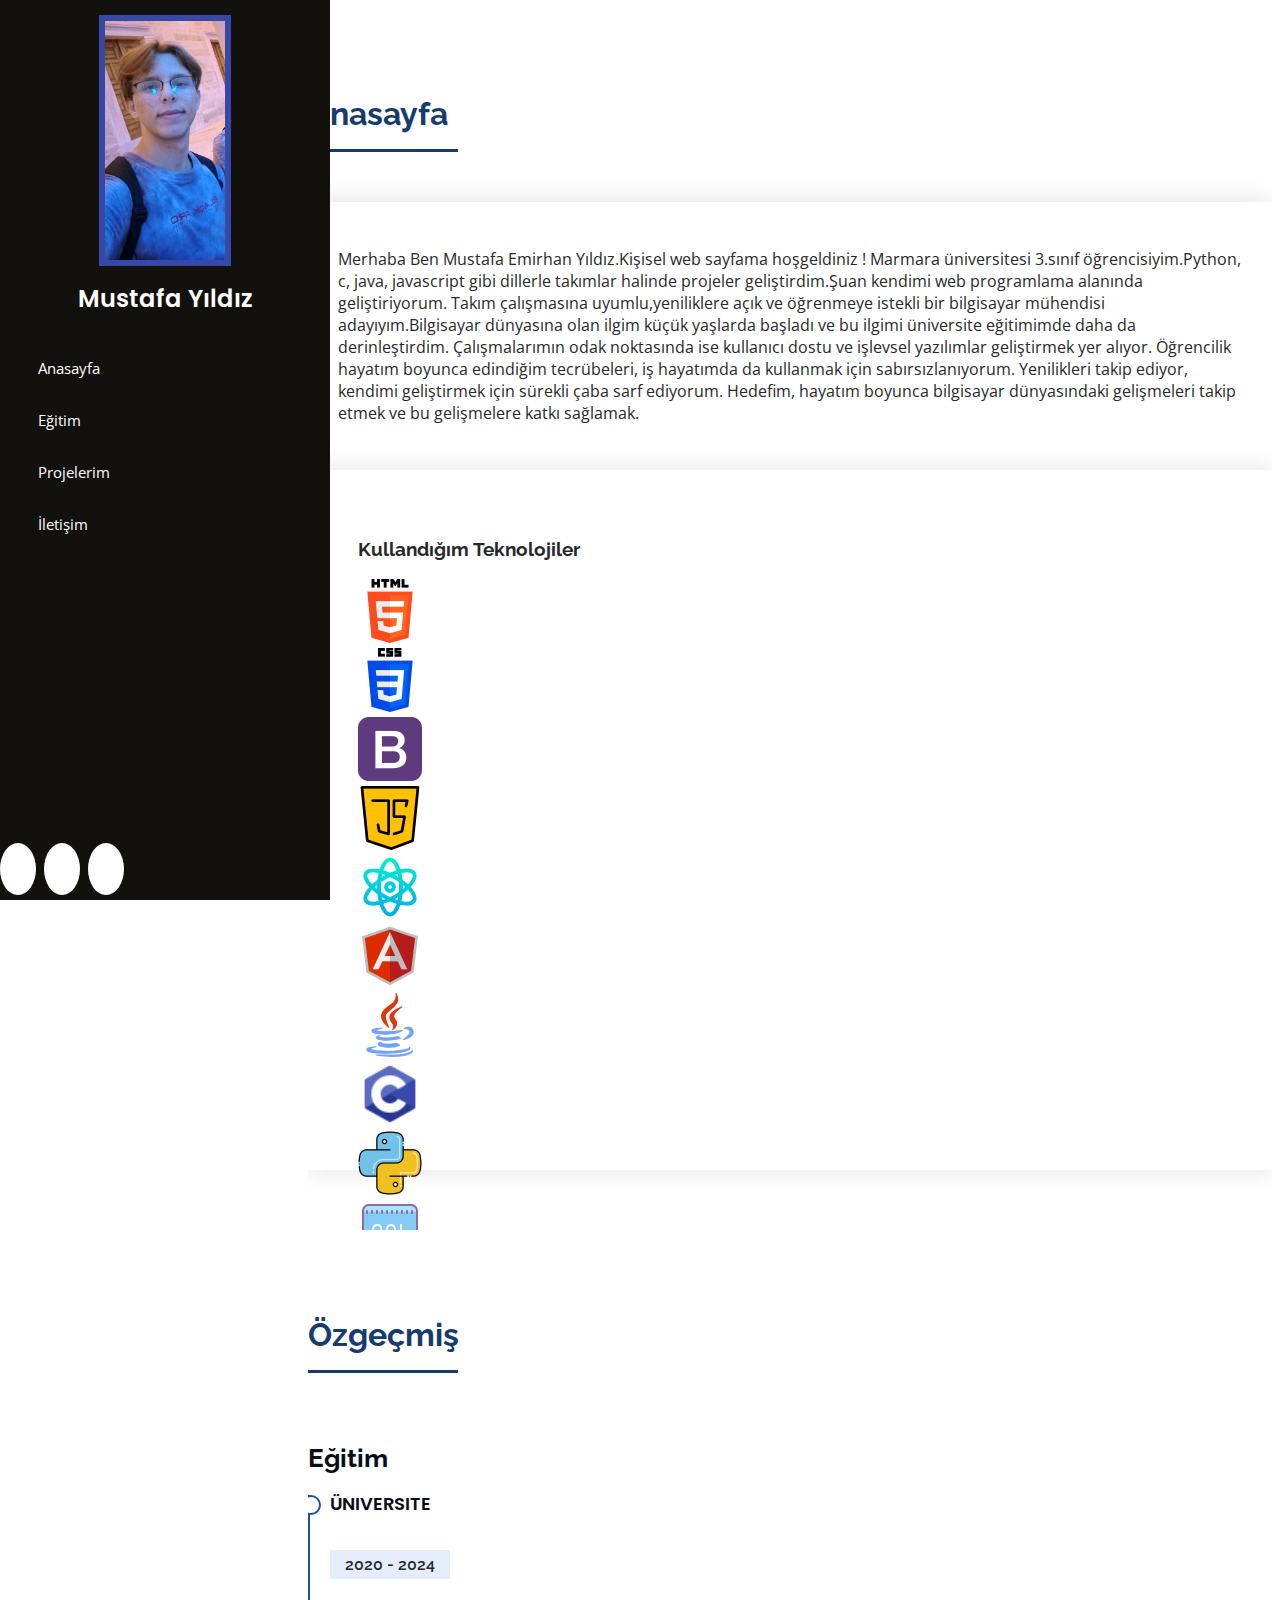
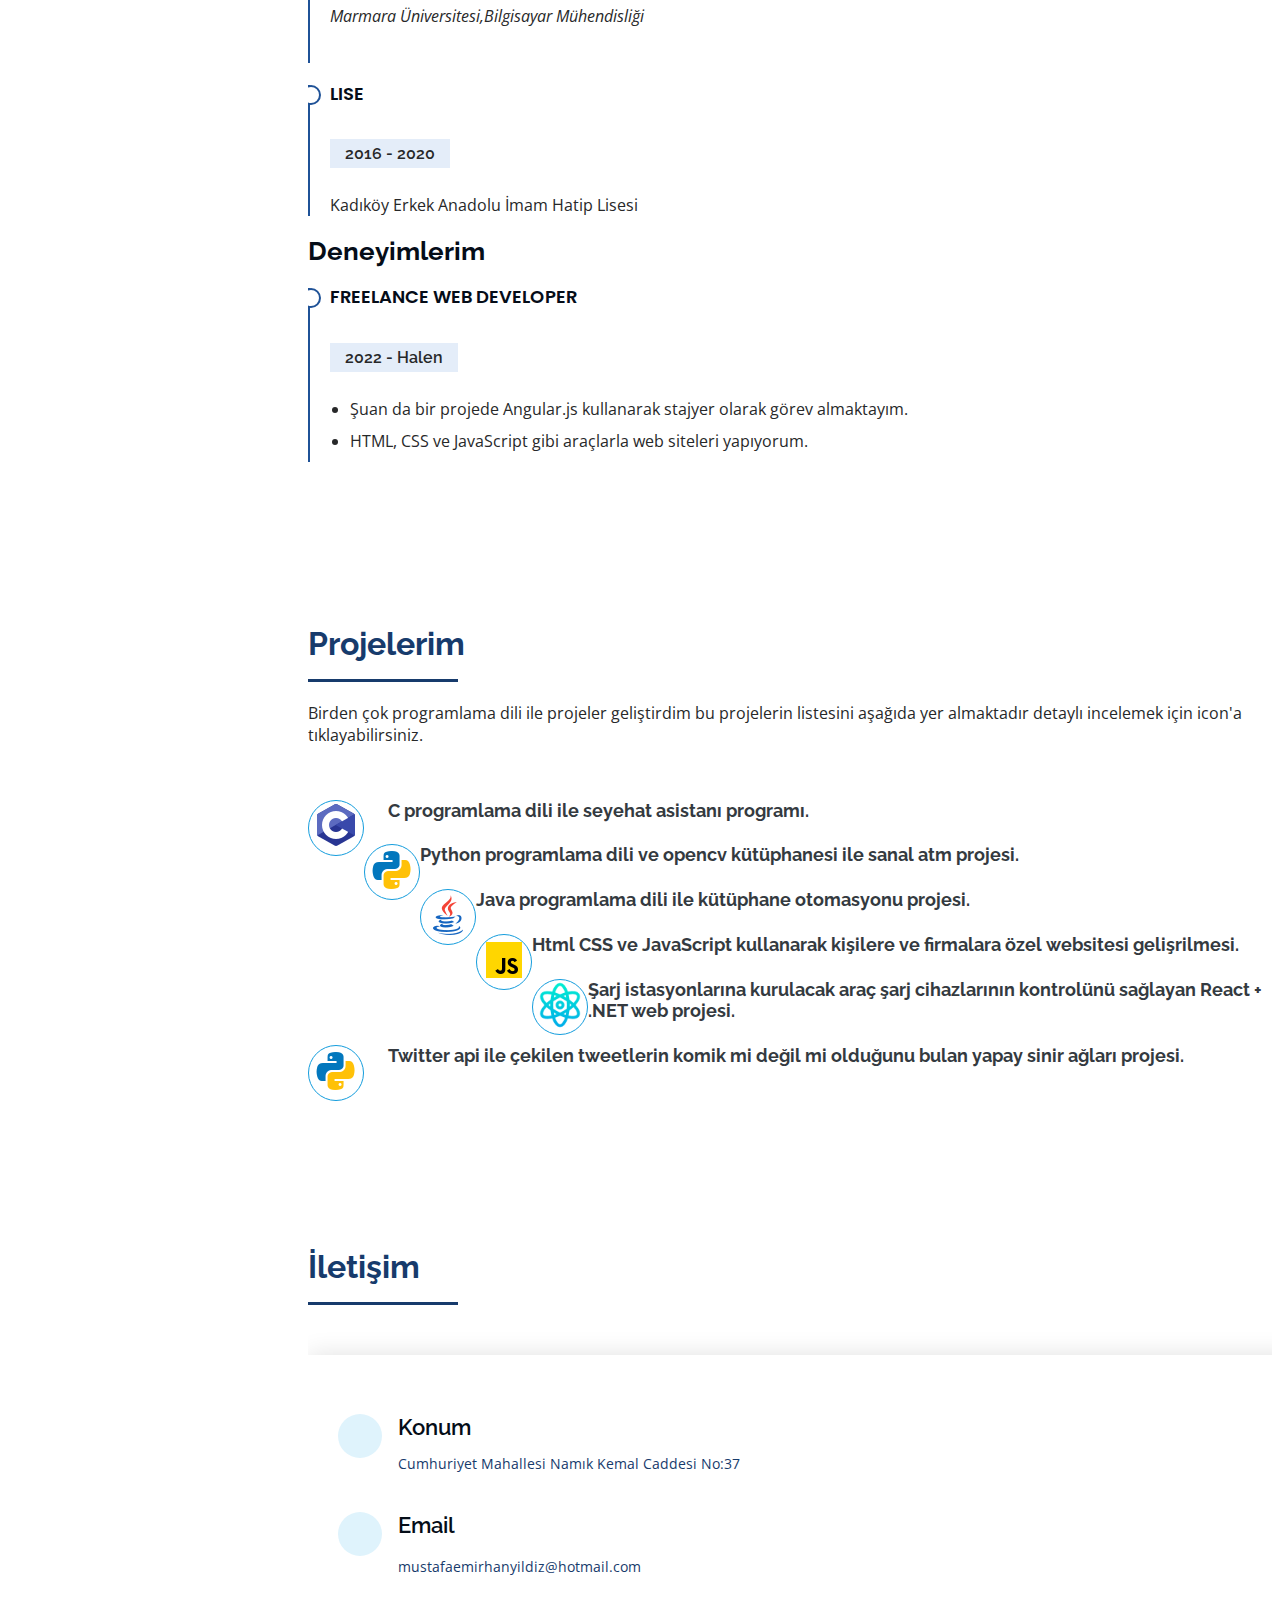
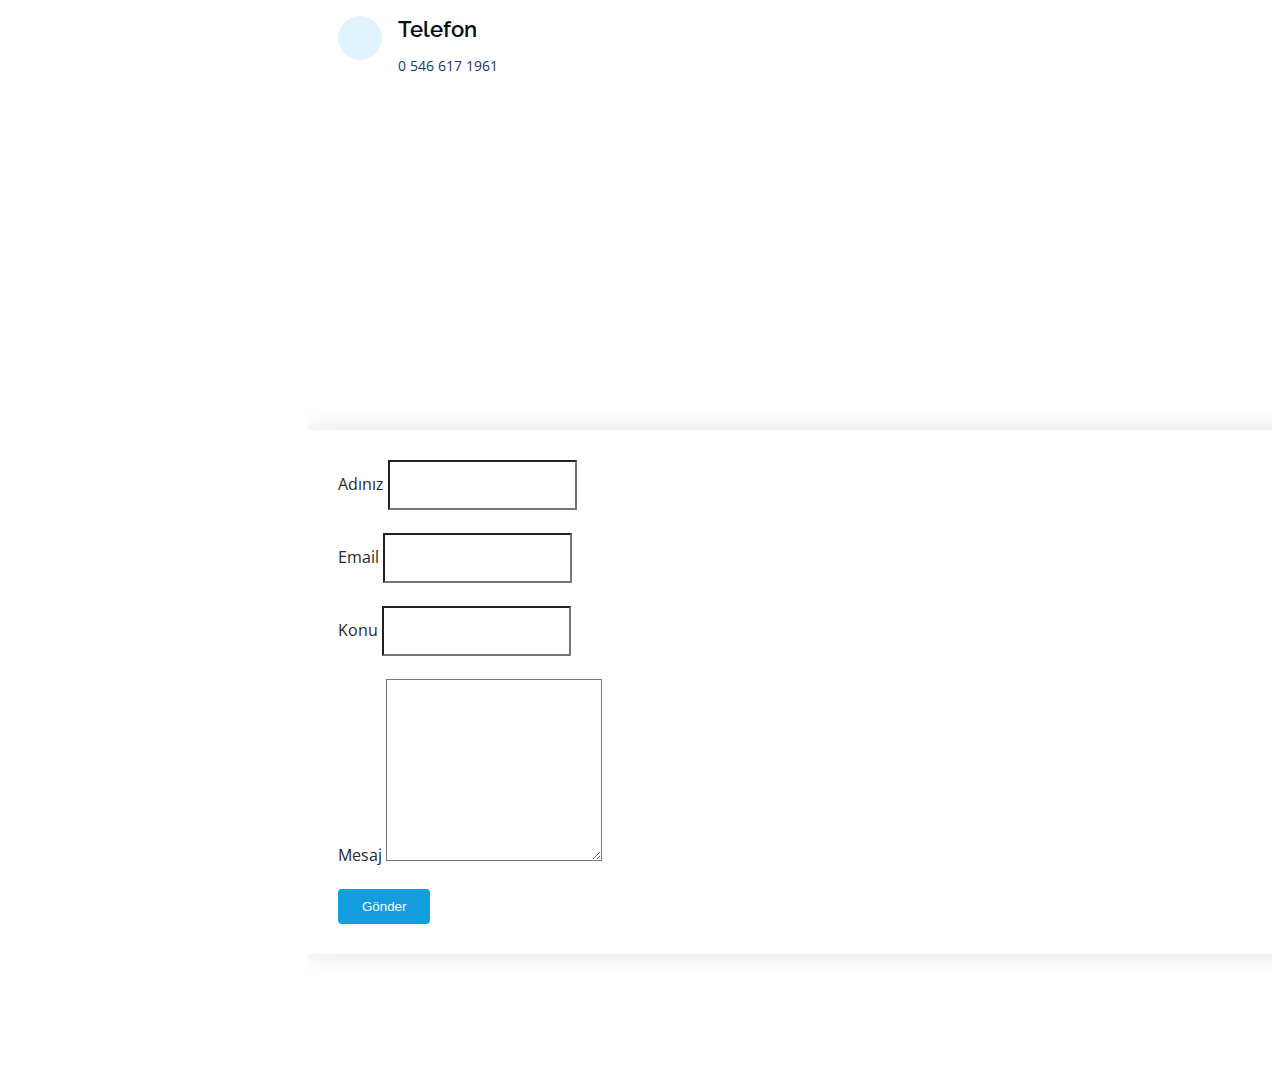
==== index.html @ f9e67699 "genel düzenlemeler yapıldı" ====
<!DOCTYPE html>
<html lang="en">

<head>
  <meta charset="utf-8">
  <meta content="width=device-width, initial-scale=1.0" name="viewport">

  <title>Mustafa Emirhan Yıldız</title>

  <link rel="icon" href="img/m.png" />



  <link
    href="https://fonts.googleapis.com/css?family=Open+Sans:300,300i,400,400i,600,600i,700,700i|Raleway:300,300i,400,400i,500,500i,600,600i,700,700i|Poppins:300,300i,400,400i,500,500i,600,600i,700,700i"
    rel="stylesheet">

  <link rel="stylesheet" href="https://cdnjs.cloudflare.com/ajax/libs/font-awesome/6.3.0/css/all.min.css"
    integrity="sha512-SzlrxWUlpfuzQ+pcUCosxcglQRNAq/DZjVsC0lE40xsADsfeQoEypE+enwcOiGjk/bSuGGKHEyjSoQ1zVisanQ=="
    crossorigin="anonymous" referrerpolicy="no-referrer" />
  <link href="https://cdn.jsdelivr.net/npm/bootstrap@5.3.0-alpha3/dist/css/bootstrap.min.css" rel="stylesheet"
    integrity="sha384-KK94CHFLLe+nY2dmCWGMq91rCGa5gtU4mk92HdvYe+M/SXH301p5ILy+dN9+nJOZ" crossorigin="anonymous">
  <link href="style.css" rel="stylesheet">

</head>

<body>


  <header id="header">
    <div class="d-flex flex-column" style="height: 100%;">

      <div class="profile">
        <img src="img/mustafa-2.png" alt="" class="img-fluid">
        <h1 class="text-light"><a href="index.html">Mustafa Yıldız</a></h1>

      </div>

      <nav id="navbar" class="nav-menu navbar">
        <ul>
          <li><a href="#home" class="nav-link scrollto"><i class="fas fa-home"></i> <span>Anasayfa</span></a></li>
          <li><a href="#resume" class="nav-link scrollto"><i class="fas fa-graduation-cap"></i> <span>Eğitim</span></a>
          </li>
          <li><a href="#services" class="nav-link scrollto"><i class="fas fa-project-diagram"></i>
              <span>Projelerim</span></a></li>
          <li><a href="#contact" class="nav-link scrollto"><i class="fas fa-message"></i> <span>İletişim</span></a></li>
          </li>

        </ul>
      </nav>

      <div class="social-links mb-2 text-center ">
        <a href="https://www.instagram.com/mustafa.yildiiz/" class="instagram"><i class="fa-brands fa-instagram"></i></a>
        <a href="https://github.com/mustafaemirhanyildiz" class="github"><i class="fa-brands fa-github"></i></a>
        <a href="https://www.linkedin.com/in/mustafa-emirhan-yildiz-b1265a21b/" class="linkedin"><i class="fa-brands fa-linkedin"></i></a>
      </div>
    </div>
  </header><!-- End Header -->

  <main id="main">

    <!-- ======= home Section ======= -->
    <section id="home" class="home">
      <div class="container">
        <div class="section-title">
          <h2>Anasayfa</h2>

        </div>
        <div class="row d-flex flex-row justify-content-between" data-aos="fade-in">
          <div class="col-lg-5" style="  padding: 30px;
                background: #fff;
                box-shadow: 0 0 24px 0 rgba(0, 0, 0, 0.12);">
            <p>Merhaba Ben Mustafa Emirhan Yıldız.Kişisel web sayfama hoşgeldiniz !
              Marmara üniversitesi 3.sınıf öğrencisiyim.Python, c, java,
              javascript gibi dillerle takımlar halinde projeler geliştirdim.Şuan
              kendimi web programlama alanında geliştiriyorum. Takım çalışmasına
              uyumlu,yeniliklere açık ve öğrenmeye istekli bir bilgisayar mühendisi
              adayıyım.Bilgisayar dünyasına olan ilgim küçük yaşlarda başladı
              ve bu ilgimi üniversite eğitimimde daha da derinleştirdim.
              Çalışmalarımın odak noktasında ise kullanıcı dostu ve işlevsel
              yazılımlar geliştirmek yer alıyor. Öğrencilik hayatım boyunca edindiğim
              tecrübeleri, iş hayatımda da kullanmak için sabırsızlanıyorum.
              Yenilikleri takip ediyor, kendimi geliştirmek için sürekli çaba sarf
              ediyorum. Hedefim, hayatım boyunca bilgisayar dünyasındaki gelişmeleri
              takip etmek ve bu gelişmelere katkı sağlamak.</p>

          </div>
          <div class="col-lg-1">

          </div>

          <div class="col-lg-6 skills" style="  padding: 50px;
                background: #fff;
                box-shadow: 0 0 24px 0 rgba(0, 0, 0, 0.12);max-height: 600px;">

            <div class="title-of-skills">
              <h3 class="mt-2">Kullandığım Teknolojiler</h3>
            </div>
            <div class="row mt-5">
              <div class="col-lg-2 col-md-6 icon-box" data-aos="fade-up" data-aos-delay="300">
                <div class="icon "><img src="img/html-5.png" alt=""></div>
              </div>
              <div class="col-lg-2 col-md-6 icon-box" data-aos="fade-up" data-aos-delay="300">
                <div class="icon "><img src="img/css-3.png" alt=""></div>
              </div>
              <div class="col-lg-2 col-md-6 icon-box" data-aos="fade-up" data-aos-delay="300">
                <div class="icon "><img src="img/bootstrap.png" alt=""></div>
              </div>
              <div class="col-lg-2 col-md-6 icon-box" data-aos="fade-up" data-aos-delay="300">
                <div class="icon "><img src="img/java-script-bordered.png" alt=""></div>
              </div>
              <div class="col-lg-2 col-md-6 icon-box" data-aos="fade-up" data-aos-delay="300">
                <div class="icon "><img src="img/science.png" alt=""></div>
              </div>

              <div class="col-lg-2 col-md-6 icon-box" data-aos="fade-up" data-aos-delay="300">
                <div class="icon "><img src="img/icons8-angularjs-64.png" alt=""></div>
              </div>

            </div>

            <div class="row mt-5">
              <div class="col-lg-2 col-md-6 icon-box" data-aos="fade-up" data-aos-delay="300">
                <div class="icon "><img src="img/java-64.png" alt=""></div>
              </div>
              <div class="col-lg-2 col-md-6 icon-box" data-aos="fade-up" data-aos-delay="300">
                <div class="icon "><img src="img/c-programming.png" alt="" style="height: 64px;width: 64px;"></div>
              </div>
              <div class="col-lg-2 col-md-6 icon-box" data-aos="fade-up" data-aos-delay="300">
                <div class="icon "><img src="img/python.png" alt="" style="height: 64px;width: 64px;"></div>
              </div>
              <div class="col-lg-2 col-md-6 icon-box" data-aos="fade-up" data-aos-delay="300">
                <div class="icon "><img src="img/icons8-sql-64.png" alt=""></div>
              </div>
              <div class="col-lg-2 col-md-6 icon-box" data-aos="fade-up" data-aos-delay="300">
                <div class="icon "><img src="img/icons8-mysql-logo-64.png" alt=""></div>
              </div>
              <div class="col-lg-2 col-md-6 icon-box" data-aos="fade-up" data-aos-delay="300">
                <div class="icon "><img src="img/icons8-mongodb-64.png" alt=""></div>
              </div>
            </div>
          </div>
        </div>


      </div>
    </section>





    <!-- ======= Resume Section ======= -->
    <section id="resume" class="resume">
      <div class="container">

        <div class="section-title">
          <h2>Özgeçmiş</h2>
        </div>

        <div class="row">
          <div class="col-lg-6" data-aos="fade-up">

            <h3 class="resume-title">
              <i class="fas fa-graduation-cap mt-2"></i>
              Eğitim
            </h3>
            <div class="resume-item">
              <h4>Üniversite </h4>
              <h5>2020 - 2024</h5>
              <p><em>Marmara Üniversitesi,Bilgisayar Mühendisliği</em></p>
            </div>
            <div class="resume-item">
              <h4>Lise</h4>
              <h5>2016 - 2020</h5>
              <p>Kadıköy Erkek Anadolu İmam Hatip Lisesi</p>
            </div>
          </div>
          <div class="col-lg-6 mt-2" data-aos="fade-up" data-aos-delay="100">
            <h3 class="resume-title">
              <i class="fa-solid fa-hourglass-end"></i>
              Deneyimlerim
            </h3>
            <div class="resume-item">
              <h4>Freelance Web Developer</h4>
              <h5>2022 - Halen</h5>
              <ul>
                <li>Şuan da bir projede Angular.js kullanarak stajyer olarak görev almaktayım.</li>
                <li>HTML, CSS ve JavaScript gibi araçlarla web siteleri yapıyorum. </li>

              </ul>
            </div>

          </div>
        </div>

      </div>
    </section><!-- End Resume Section -->



    <!-- ======= Services Section ======= -->
    <section id="services" class="services">
      <div class="container">

        <div class="section-title">
          <h2>Projelerim</h2>
          <p>Birden çok programlama dili ile projeler geliştirdim bu projelerin listesini aşağıda yer almaktadır detaylı
            incelemek için icon'a tıklayabilirsiniz.</p>
        </div>

        <div class="row">
          <div class="col-lg-4 col-md-6 icon-box" data-aos="fade-up">
            <div class="icon">
              <a href="https://github.com/mustafaemirhanyildiz/Travel-Asisstant-Program">
                <img src="img/c-programming.png" alt="">
              </a>
            </div>
            <h4 class="title mt-2"><a>C programlama dili ile seyehat asistanı programı.</a></h4>
          </div>



          <div class="col-lg-4 col-md-6 icon-box" data-aos="fade-up" data-aos-delay="100">
            <div class="icon">
              <a href="https://github.com/mustafaemirhanyildiz/Virtual-Atm-Project">
                <img src="img/icons8-python-48.png" alt="">
              </a>
            </div>
            <h4 class="title mt-2"><a>Python programlama dili ve opencv kütüphanesi ile sanal atm projesi.</a></h4>
          </div>
          <div class="col-lg-4 col-md-6 icon-box" data-aos="fade-up" data-aos-delay="200">
            <div class="icon">
              <a href="https://github.com/mustafaemirhanyildiz/LibraryManagementSystem">
                <img src="img/icons8-java-48.png" alt="">
              </a>
            </div>

            <h4 class="title mt-2"><a>Java programlama dili ile kütüphane otomasyonu projesi.</a></h4>
          </div>

          <div class="col-lg-4 col-md-6 icon-box" data-aos="fade-up" data-aos-delay="200">
            <div class="icon">
              <a>
                <img src="img/icons8-javascript-48.png" alt="">
              </a>
            </div>

            <h4 class="title mt-2"><a>Html CSS ve JavaScript kullanarak kişilere ve firmalara özel websitesi
                gelişrilmesi.</a></h4>
          </div>

          <div class="col-lg-4 col-md-6 icon-box" data-aos="fade-up" data-aos-delay="200">
            <div class="icon">
              <a href="https://github.com/mustafaemirhanyildiz/DBMS-Frontend">
                <img src="img/science.png" alt="" class="rounded-circle" style="width: 48px;height: 48px;">
              </a>
            </div>

            <h4 class="title mt-2"><a>Şarj istasyonlarına kurulacak araç şarj cihazlarının kontrolünü sağlayan React +
                .NET web projesi.</a></h4>
          </div>

          <div class="col-lg-4 col-md-6 icon-box" data-aos="fade-up" data-aos-delay="200">
            <div class="icon">
              <a href="https://github.com/mustafaemirhanyildiz/NN-Frontend">
                <img src="img/icons8-python-48.png" alt="" class="rounded-circle" style="width: 48px;height: 48px;">
              </a>
            </div>

            <h4 class="title mt-2"><a>Twitter api ile çekilen tweetlerin komik mi değil mi olduğunu bulan yapay sinir
                ağları projesi.</a></h4>
          </div>

          <!--       <div class="col-lg-4 col-md-6 icon-box" data-aos="fade-up" data-aos-delay="300">
            <div class="card">
              <img class="card-img-top" src="..." alt="Card image cap">
              <div class="card-body">
                <h5 class="card-title">Seyehat Asistanı Programı</h5>
                <p class="card-text">C programlama dili ile yapılan ilk projemdir. Pandemi döneminde seyahat problemini çözmek için bir terminal programı geliştirilmiştir.</p>
              </div>
            </div>
          </div>

          <div class="col-lg-4 col-md-6 icon-box" data-aos="fade-up" data-aos-delay="300">
            <div class="card">
              <img class="card-img-top" src="..." alt="Card image cap">
              <div class="card-body">
                <h5 class="card-title">Kişiye Özel Website Yapımı</h5>
                <p class="card-text">Html,css,Javascript ile kişiye özel website yapıyorum.</p>
              </div>
            </div>
          </div>

          <div class="col-lg-4 col-md-6 icon-box" data-aos="fade-up" data-aos-delay="300">
            <div class="card">
              <img class="card-img-top" src="..." alt="Card image cap">
              <div class="card-body">
                <h5 class="card-title">Card title</h5>
                <p class="card-text">This is a wider card with supporting text below as a natural lead-in to additional
                  content. This content is a little bit longer.</p>
                <p class="card-text"><small class="text-muted">Last updated 3 mins ago</small></p>
              </div>
            </div>
          </div> -->







        </div>
    </section><!-- End Services Section -->



    <!-- ======= Contact Section ======= -->
    <section id="contact" class="contact">
      <div class="container">

        <div class="section-title">
          <h2>İletişim</h2>
        </div>

        <div class="row" data-aos="fade-in">

          <div class="col-lg-5 d-flex align-items-stretch">
            <div class="info">
              <div class="address">
                <i class="fa fa-map-location-dot"></i>
                <h4>Konum</h4>
                <p>Cumhuriyet Mahallesi Namık Kemal Caddesi No:37</p>
              </div>

              <div class="email">
                <i class="fa fa-envelope"></i>
                <h4>Email</h4>
                <p>mustafaemirhanyildiz@hotmail.com</p>
              </div>

              <div class="phone">
                <i class="fa fa-phone"></i>
                <h4>Telefon</h4>
                <p>0 546 617 1961</p>
              </div>
              <iframe
                src="https://www.google.com/maps/embed?pb=!1m18!1m12!1m3!1d385130.16752552317!2d34.776334549999994!3d41.050858950000006!2m3!1f0!2f0!3f0!3m2!1i1024!2i768!4f13.1!3m3!1m2!1s0x4086852dc0bd4395%3A0xd82a19b1d52cb32!2zT3NtYW5jxLFrL8OHb3J1bQ!5e0!3m2!1sen!2str!4v1681907612488!5m2!1sen!2str"
                frameborder="0" style="border:0; width: 100%; height: 290px;" allowfullscreen></iframe>
            </div>

          </div>

          <div class="col-lg-7 mt-5 mt-lg-0 d-flex align-items-stretch">
            <form action="https://formspree.io/f/xyyaooqa"  method="POST"
              class="php-email-form">
              <div class="row">
                <div class="form-group col-md-6">
                  <label for="name">Adınız</label>
                  <input type="text" name="name" class="form-control" id="name" required>
                </div>
                <div class="form-group col-md-6">
                  <label for="name">Email</label>
                  <input type="email" class="form-control" name="email" id="email" required>
                </div>
              </div>
              <div class="form-group">
                <label for="name">Konu</label>
                <input type="text" class="form-control" name="subject" id="subject" required>
              </div>
              <div class="form-group">
                <label for="name">Mesaj</label>
                <textarea class="form-control" name="message" rows="10" required></textarea>
              </div>

              <div class="text-center"><button type="submit" class="btn btn-primary" >Gönder</button></div>
            </form>
          </div>

        </div>

      </div>
    </section>

  </main>

  <script src="index.js">
  </script>





</body>

</html>
---- style.css ----
body {
    font-family: "Open Sans", sans-serif;
    color: #272829;
}

h1,
h2,
h3,
h4,
h5,
h6 {
    font-family: "Raleway", sans-serif;
}

a {
    color: #149ddd;
    text-decoration: none;
}

a:hover {
    color: #37b3ed;
    text-decoration: none;
}




#header {
    position: fixed;
    top: 0;
    left: 0;
    bottom: 0;
    width: 300px;
    transition: all ease-in-out 0.5s;
    z-index: 9997;
    transition: all 0.5s;
    padding: 0 15px;
    background: #13110d;
    overflow-y: auto;
}

#header .profile img {
    margin: 15px auto;
    display: block;
    width: 120px;
    border: 6px solid #3848a7;
}

#header .profile h1 {
    font-size: 24px;
    margin: 0;
    padding: 0;
    font-weight: 600;
    -moz-text-align-last: center;
    text-align-last: center;
    font-family: "Poppins", sans-serif;
}

#header .profile h1 a,
#header .profile h1 a:hover {
    color: #fff;
    text-decoration: none;
}
#header .social-links {
    position: absolute;
    left: 0;
    right: 0;
    bottom: 0;
}
#header  .social-links a {

    font-size: 24px;
    display: inline-block;
    background: #fff;
    color: #212431;
    line-height: 1;
    padding: 8px 0;
    margin-right: 4px;
    border-radius: 50%;
    text-align: center;
    width: 36px;
    height: 36px;
    transition: 0.3s;
}


#header .social-links a:hover {
    background: #3848a7;
    color: #fff;
    text-decoration: none;
}

#main {
    margin-left: 300px;
}

@media (max-width: 1199px) {
    #header {
        left: -300px;
    }

    #main {
        margin-left: 0;
    }
}


.nav-menu {
    padding: 30px 0 0 0;
}

.nav-menu * {
    margin: 0;
    padding: 0;
    list-style: none;
}

.nav-menu>ul>li {
    position: relative;
    white-space: nowrap;
}

.nav-menu a,
.nav-menu a:focus {
    display: flex;
    align-items: center;
    color: #fff;
    padding: 12px 15px;
    margin-bottom: 8px;
    transition: 0.3s;
    font-size: 15px;
}

.nav-menu a i,
.nav-menu a:focus i {
    font-size: 24px;
    padding-right: 8px;
    color: #fff;
}

.nav-menu a:hover,
.nav-menu .active,
.nav-menu .active:focus,
.nav-menu li:hover>a {
    text-decoration: none;
    color: #3848a7;
}

.nav-menu a:hover i,
.nav-menu .active i,
.nav-menu .active:focus i,
.nav-menu li:hover>a i {
    color: #3848a7;
}



/*--------------------------------------------------------------
  # Sections General
  --------------------------------------------------------------*/
section {
    padding: 60px 0;
    overflow: hidden;
}

.section-bg {
    background: #f5f8fd;
}

.section-title {
    padding-bottom: 30px;
}

.section-title h2 {
    font-size: 32px;
    font-weight: bold;
    margin-bottom: 20px;
    padding-bottom: 20px;
    position: relative;
    color: #173b6c;
}

.section-title h2::after {
    content: "";
    position: absolute;
    display: block;
    width: 150px;
    height: 3px;
    background: #173b6c;
    bottom: 0;
    left: 0;
}

.section-title p {
    margin-bottom: 0;
}

/*--------------------------------------------------------------
  # About
  --------------------------------------------------------------*/
.about .content h3 {
    font-weight: 700;
    font-size: 26px;
    color: #173b6c;
}

.about .content ul {
    list-style: none;
    padding: 0;
}

.about .content ul li {
    margin-bottom: 20px;
    display: flex;
    align-items: center;
}

.about .content ul strong {
    margin-right: 10px;
}

.about .content ul i {
    font-size: 16px;
    margin-right: 5px;
    color: #149ddd;
    line-height: 0;
}

.about .content p:last-child {
    margin-bottom: 0;
}

/*--------------------------------------------------------------
  # Facts
  --------------------------------------------------------------*/
.facts {
    padding-bottom: 30px;
}

.facts .count-box {
    padding: 30px;
    width: 100%;
}

.facts .count-box i {
    display: block;
    font-size: 44px;
    color: #149ddd;
    float: left;
    line-height: 0;
}

.facts .count-box span {
    font-size: 48px;
    line-height: 40px;
    display: block;
    font-weight: 700;
    color: #050d18;
    margin-left: 60px;
}

.facts .count-box p {
    padding: 15px 0 0 0;
    margin: 0 0 0 60px;
    font-family: "Raleway", sans-serif;
    font-size: 14px;
    color: #122f57;
}

.facts .count-box a {
    font-weight: 600;
    display: block;
    margin-top: 20px;
    color: #122f57;
    font-size: 15px;
    font-family: "Poppins", sans-serif;
    transition: ease-in-out 0.3s;
}

.facts .count-box a:hover {
    color: #1f5297;
}

@media only screen and (max-width: 767px) {
    .icon-box {
        width: 50%;
        float: left;
        clear: left;
    }
}

/*--------------------------------------------------------------
  # Resume
  --------------------------------------------------------------*/
.resume .resume-title {
    font-size: 26px;
    font-weight: 700;
    margin-top: 20px;
    margin-bottom: 20px;
    color: #050d18;
}

.resume .resume-item {
    padding: 0 0 20px 20px;
    margin-top: -2px;
    border-left: 2px solid #1f5297;
    position: relative;
}

.resume .resume-item h4 {
    line-height: 18px;
    font-size: 18px;
    font-weight: 600;
    text-transform: uppercase;
    font-family: "Poppins", sans-serif;
    color: #050d18;
    margin-bottom: 10px;
}

.resume .resume-item h5 {
    font-size: 16px;
    background: #e4edf9;
    padding: 5px 15px;
    display: inline-block;
    font-weight: 600;
    margin-bottom: 10px;
}

.resume .resume-item ul {
    padding-left: 20px;
}

.resume .resume-item ul li {
    padding-bottom: 10px;
}

.resume .resume-item:last-child {
    padding-bottom: 0;
}

.resume .resume-item::before {
    content: "";
    position: absolute;
    width: 16px;
    height: 16px;
    border-radius: 50px;
    left: -9px;
    top: 0;
    background: #fff;
    border: 2px solid #1f5297;
}

/*--------------------------------------------------------------
  # Portfolio
  --------------------------------------------------------------*/
.portfolio .portfolio-item {
    margin-bottom: 30px;
}

.portfolio #portfolio-flters {
    padding: 0;
    margin: 0 auto 35px auto;
    list-style: none;
    text-align: center;
    background: #fff;
    border-radius: 50px;
    padding: 2px 15px;
}

.portfolio #portfolio-flters li {
    cursor: pointer;
    display: inline-block;
    padding: 10px 15px 8px 15px;
    font-size: 14px;
    font-weight: 600;
    line-height: 1;
    text-transform: uppercase;
    color: #272829;
    margin-bottom: 5px;
    transition: all 0.3s ease-in-out;
}

.portfolio #portfolio-flters li:hover,
.portfolio #portfolio-flters li.filter-active {
    color: #149ddd;
}

.portfolio #portfolio-flters li:last-child {
    margin-right: 0;
}

.portfolio .portfolio-wrap {
    transition: 0.3s;
    position: relative;
    overflow: hidden;
    z-index: 1;
}

.portfolio .portfolio-wrap::before {
    content: "";
    background: rgba(255, 255, 255, 0.5);
    position: absolute;
    left: 0;
    right: 0;
    top: 0;
    bottom: 0;
    transition: all ease-in-out 0.3s;
    z-index: 2;
    opacity: 0;
}

.portfolio .portfolio-wrap .portfolio-links {
    opacity: 1;
    left: 0;
    right: 0;
    bottom: -60px;
    z-index: 3;
    position: absolute;
    transition: all ease-in-out 0.3s;
    display: flex;
    justify-content: center;
}

.portfolio .portfolio-wrap .portfolio-links a {
    color: #fff;
    font-size: 28px;
    text-align: center;
    background: rgba(20, 157, 221, 0.75);
    transition: 0.3s;
    width: 50%;
}

.portfolio .portfolio-wrap .portfolio-links a:hover {
    background: rgba(20, 157, 221, 0.95);
}

.portfolio .portfolio-wrap .portfolio-links a+a {
    border-left: 1px solid #37b3ed;
}

.portfolio .portfolio-wrap:hover::before {
    top: 0;
    left: 0;
    right: 0;
    bottom: 0;
    opacity: 1;
}

.portfolio .portfolio-wrap:hover .portfolio-links {
    opacity: 1;
    bottom: 0;
}

/*--------------------------------------------------------------
  # Portfolio Details
  --------------------------------------------------------------*/
.portfolio-details {
    padding-top: 40px;
}

.portfolio-details .portfolio-details-slider img {
    width: 100%;
}

.portfolio-details .portfolio-details-slider .swiper-pagination {
    margin-top: 20px;
    position: relative;
}

.portfolio-details .portfolio-details-slider .swiper-pagination .swiper-pagination-bullet {
    width: 12px;
    height: 12px;
    background-color: #fff;
    opacity: 1;
    border: 1px solid #149ddd;
}

.portfolio-details .portfolio-details-slider .swiper-pagination .swiper-pagination-bullet-active {
    background-color: #149ddd;
}

.portfolio-details .portfolio-info {
    padding: 30px;
    box-shadow: 0px 0 30px rgba(5, 13, 24, 0.08);
}

.portfolio-details .portfolio-info h3 {
    font-size: 22px;
    font-weight: 700;
    margin-bottom: 20px;
    padding-bottom: 20px;
    border-bottom: 1px solid #eee;
}

.portfolio-details .portfolio-info ul {
    list-style: none;
    padding: 0;
    font-size: 15px;
}

.portfolio-details .portfolio-info ul li+li {
    margin-top: 10px;
}

.portfolio-details .portfolio-description {
    padding-top: 30px;
}

.portfolio-details .portfolio-description h2 {
    font-size: 26px;
    font-weight: 700;
    margin-bottom: 20px;
}

.portfolio-details .portfolio-description p {
    padding: 0;
}

/*--------------------------------------------------------------
  # Services
  --------------------------------------------------------------*/
.services .icon-box {
    margin-bottom: 20px;
}

.services .icon {
    float: left;
    display: flex;
    align-items: center;
    justify-content: center;
    width: 54px;
    height: 54px;
    background: #fff;
    border-radius: 50%;
    transition: 0.5s;
    cursor: pointer;
    border: 1px solid #149ddd;
}


.services .icon i {
    color: #fff;
    font-size: 24px;
    line-height: 0;
}

.services .icon-box:hover .icon {
    background: rgb(167, 147, 147);
}



.services .title {
    margin-left: 80px;
    font-weight: 700;
    margin-bottom: 15px;
    font-size: 18px;
}

.services .title a {
    color: #343a40;
}



.services .description {
    margin-left: 80px;
    line-height: 24px;
    font-size: 14px;
}


/*--------------------------------------------------------------
  # Contact
  --------------------------------------------------------------*/
.contact {
    padding-bottom: 130px;
}

.contact .info {
    padding: 30px;
    background: #fff;
    width: 100%;
    box-shadow: 0 0 24px 0 rgba(0, 0, 0, 0.12);
}

.contact .info i {
    font-size: 20px;
    color: #149ddd;
    float: left;
    width: 44px;
    height: 44px;
    background: #dff3fc;
    display: flex;
    justify-content: center;
    align-items: center;
    border-radius: 50px;
    transition: all 0.3s ease-in-out;
}

.contact .info h4 {
    padding: 0 0 0 60px;
    font-size: 22px;
    font-weight: 600;
    margin-bottom: 5px;
    color: #050d18;
}

.contact .info p {
    padding: 0 0 10px 60px;
    margin-bottom: 20px;
    font-size: 14px;
    color: #173b6c;
}

.contact .info .email p {
    padding-top: 5px;
}

.contact .info .social-links {
    padding-left: 60px;
}

.contact .info .social-links a {
    font-size: 18px;
    display: inline-block;
    background: #333;
    color: #fff;
    line-height: 1;
    padding: 8px 0;
    border-radius: 50%;
    text-align: center;
    width: 36px;
    height: 36px;
    transition: 0.3s;
    margin-right: 10px;
}

.contact .info .social-links a:hover {
    background: #149ddd;
    color: #fff;
}

.contact .info .email:hover i,
.contact .info .address:hover i,
.contact .info .phone:hover i {
    background: #149ddd;
    color: #fff;
}

.contact .php-email-form {
    width: 100%;
    padding: 30px;
    background: #fff;
    box-shadow: 0 0 24px 0 rgba(0, 0, 0, 0.12);
}

.contact .php-email-form .form-group {
    padding-bottom: 8px;
}

.contact .php-email-form .validate {
    display: none;
    color: red;
    margin: 0 0 15px 0;
    font-weight: 400;
    font-size: 13px;
}

.contact .php-email-form .error-message {
    display: none;
    color: #fff;
    background: #ed3c0d;
    text-align: left;
    padding: 15px;
    font-weight: 600;
}

.contact .php-email-form .error-message br+br {
    margin-top: 25px;
}

.contact .php-email-form .sent-message {
    display: none;
    color: #fff;
    background: #18d26e;
    text-align: center;
    padding: 15px;
    font-weight: 600;
}

.contact .php-email-form .loading {
    display: none;
    background: #fff;
    text-align: center;
    padding: 15px;
}

.contact .php-email-form .loading:before {
    content: "";
    display: inline-block;
    border-radius: 50%;
    width: 24px;
    height: 24px;
    margin: 0 10px -6px 0;
    border: 3px solid #18d26e;
    border-top-color: #eee;
    animation: animate-loading 1s linear infinite;
}

.contact .php-email-form .form-group {
    margin-bottom: 15px;
}

.contact .php-email-form label {
    padding-bottom: 8px;
}

.contact .php-email-form input,
.contact .php-email-form textarea {
    border-radius: 0;
    box-shadow: none;
    font-size: 14px;
}

.contact .php-email-form input {
    height: 44px;
}

.contact .php-email-form textarea {
    padding: 10px 15px;
}

.contact .php-email-form button[type=submit] {
    background: #149ddd;
    border: 0;
    padding: 10px 24px;
    color: #fff;
    transition: 0.4s;
    border-radius: 4px;
}

.contact .php-email-form button[type=submit]:hover {
    background: #37b3ed;
}

@keyframes animate-loading {
    0% {
        transform: rotate(0deg);
    }

    100% {
        transform: rotate(360deg);
    }
}

/*--------------------------------------------------------------
  # Breadcrumbs
  --------------------------------------------------------------*/
.breadcrumbs {
    padding: 20px 0;
    background: #f9f9f9;
}

.breadcrumbs h2 {
    font-size: 26px;
    font-weight: 300;
}

.breadcrumbs ol {
    display: flex;
    flex-wrap: wrap;
    list-style: none;
    padding: 0;
    margin: 0;
    font-size: 15px;
}

.breadcrumbs ol li+li {
    padding-left: 10px;
}

.breadcrumbs ol li+li::before {
    display: inline-block;
    padding-right: 10px;
    color: #0e2442;
    content: "/";
}

@media (max-width: 768px) {
    .breadcrumbs .d-flex {
        display: block !important;
    }

    .breadcrumbs ol {
        display: block;
    }

    .breadcrumbs ol li {
        display: inline-block;
    }
}
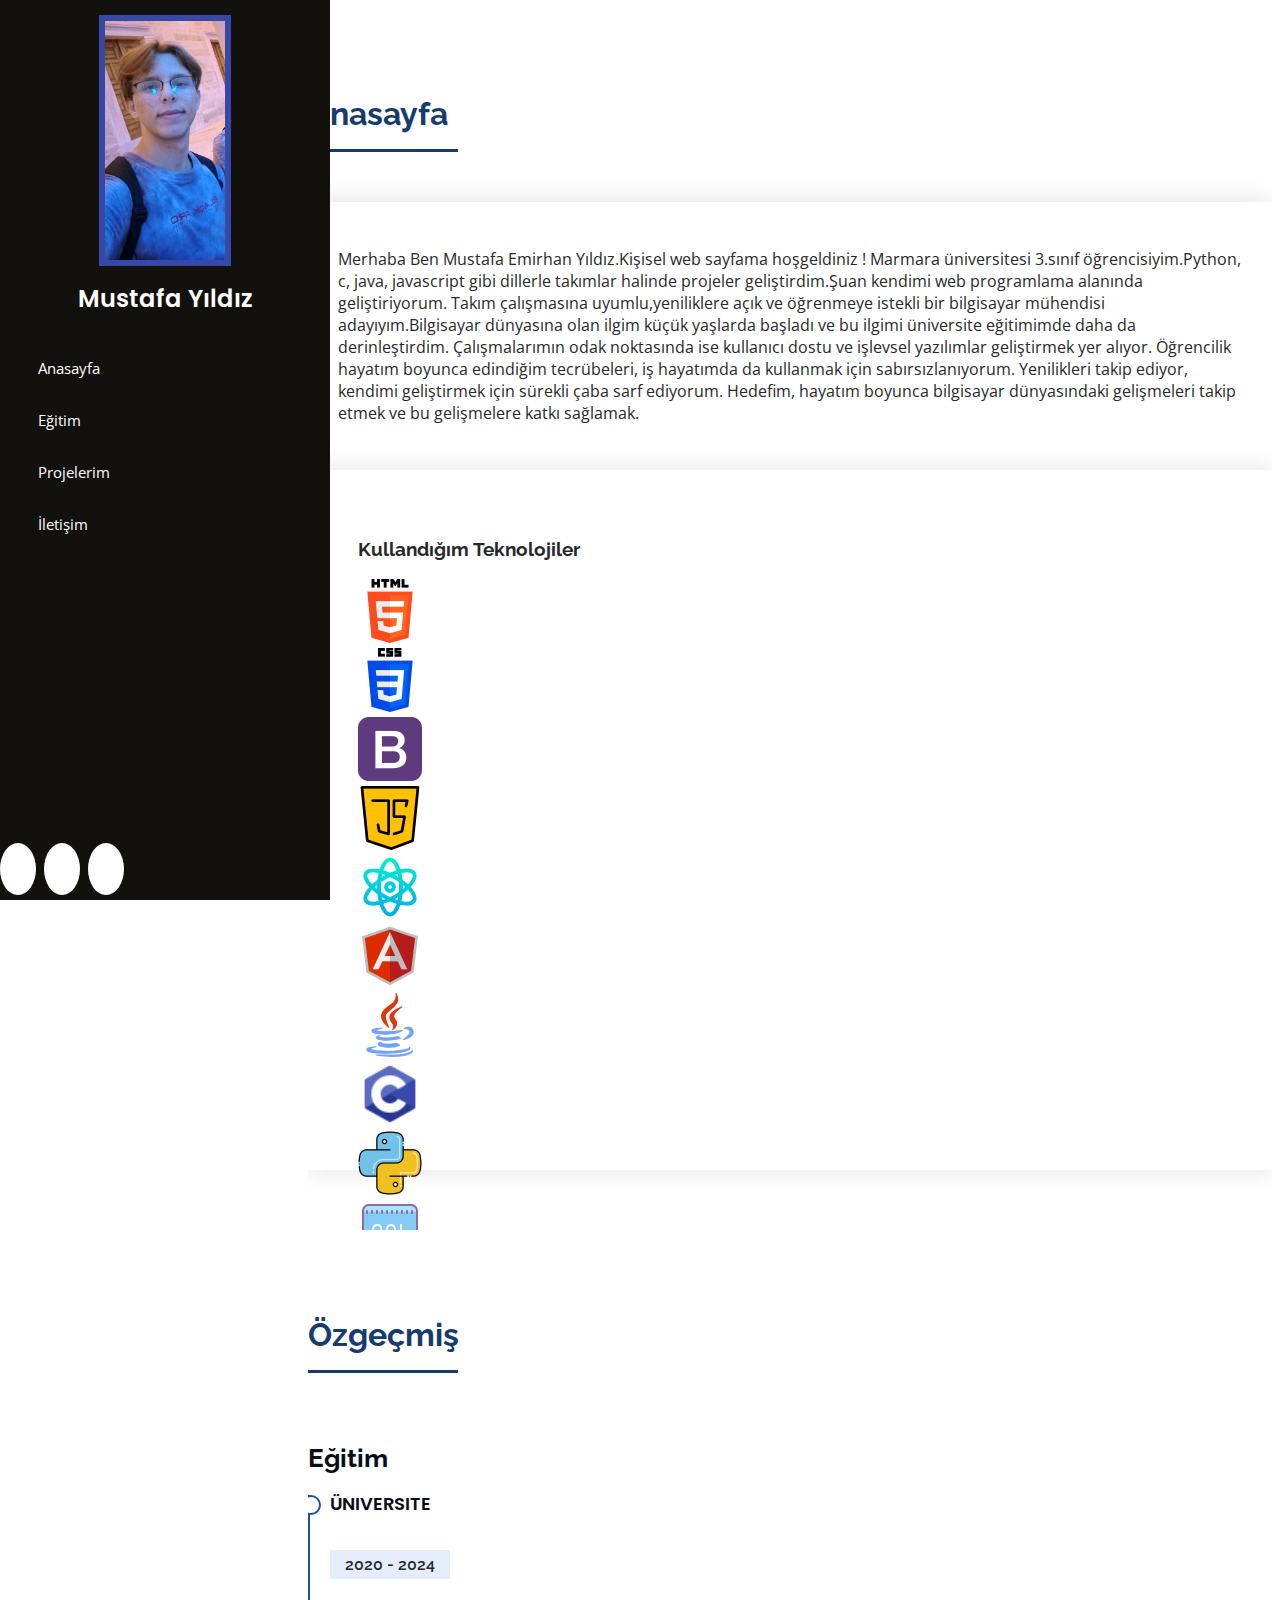
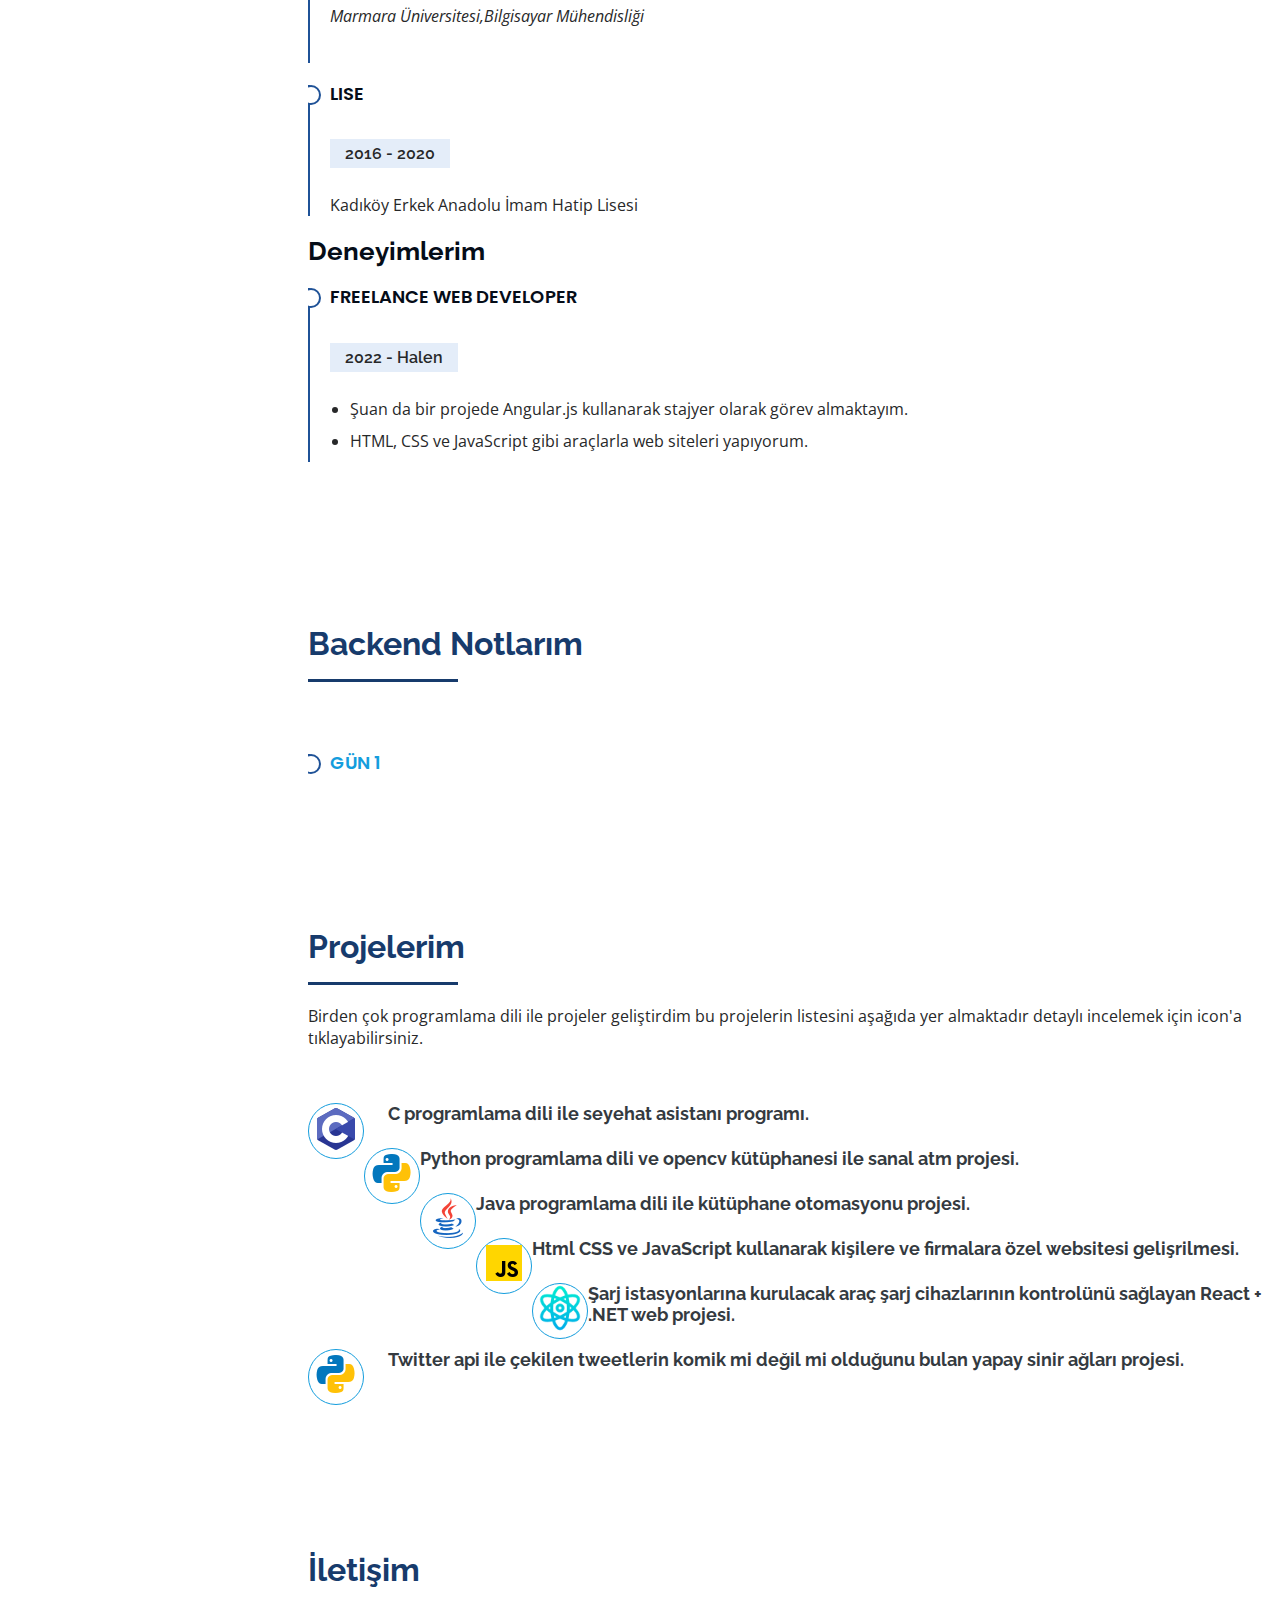
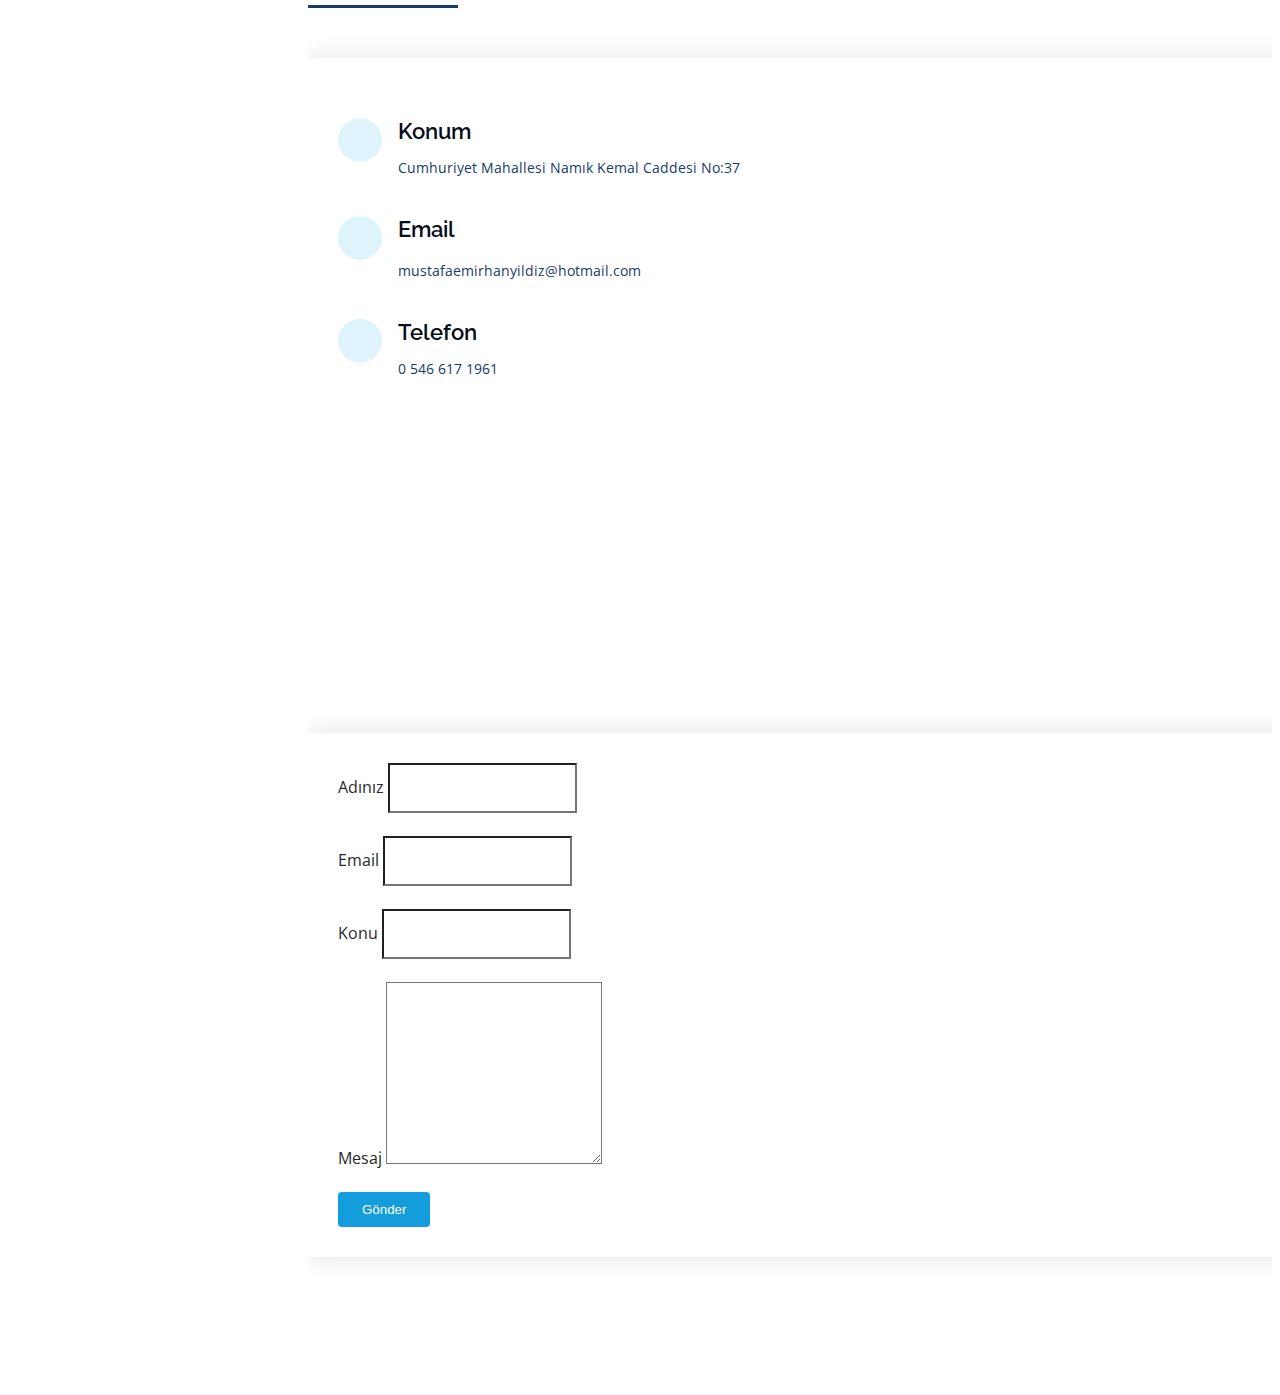
==== commit 4349ea3d: "backend notes day 1 added" ====
--- a/index.html
+++ b/index.html
@@ -197,6 +197,28 @@
       </div>
     </section><!-- End Resume Section -->
 
+    <section id="resume" class="resume">
+      <div class="container">
+
+        <div class="section-title">
+          <h2>Backend Notlarım</h2>
+        </div>
+
+        <div class="row">
+          <div class="col-lg-6" data-aos="fade-up">
+
+      
+            <div class="resume-item">
+              <h4><a href="https://onedrive.live.com/edit.aspx?resid=DECD4EB2447CAA80!218282&ithint=file%2cdocx&authkey=!AEvbCc7PK-NrgDc">Gün 1 </a></h4>
+ 
+            </div>
+           
+          </div>
+    
+        </div>
+
+      </div>
+    </section>
 
 
     <!-- ======= Services Section ======= -->
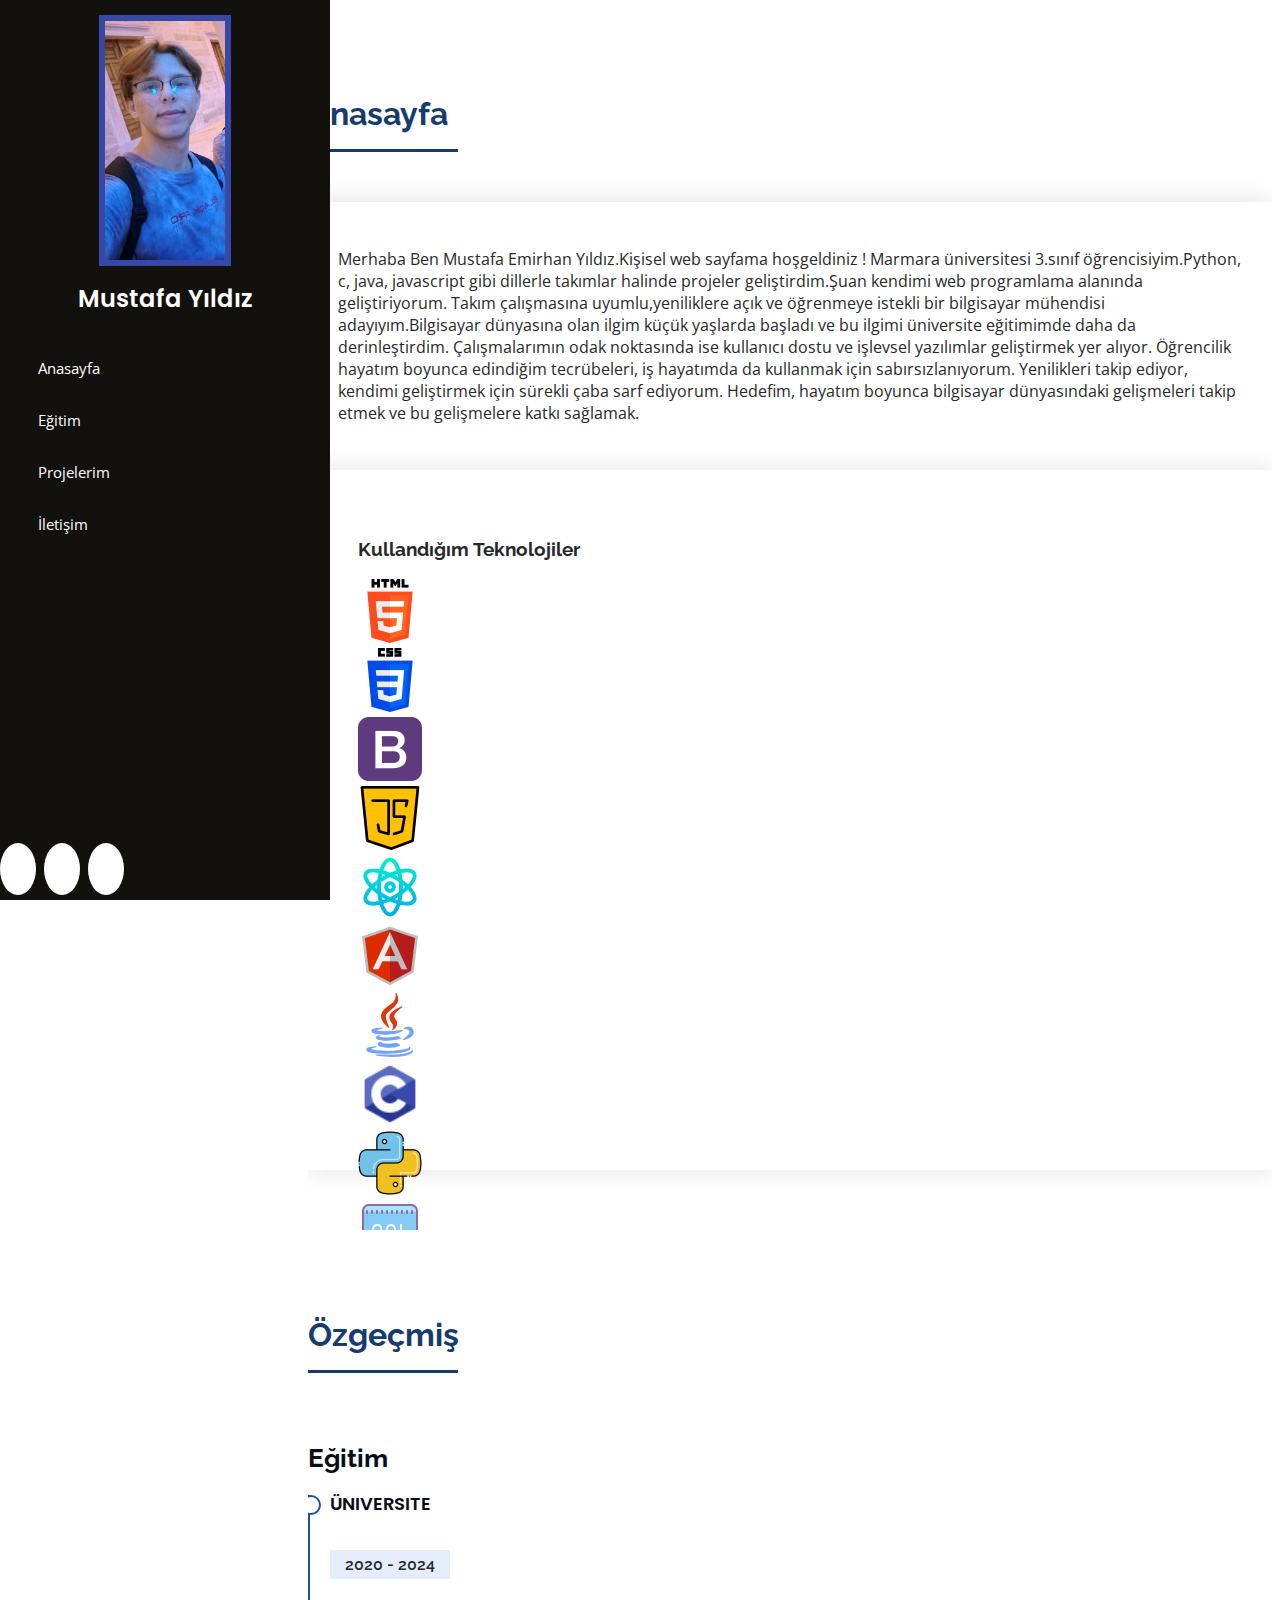
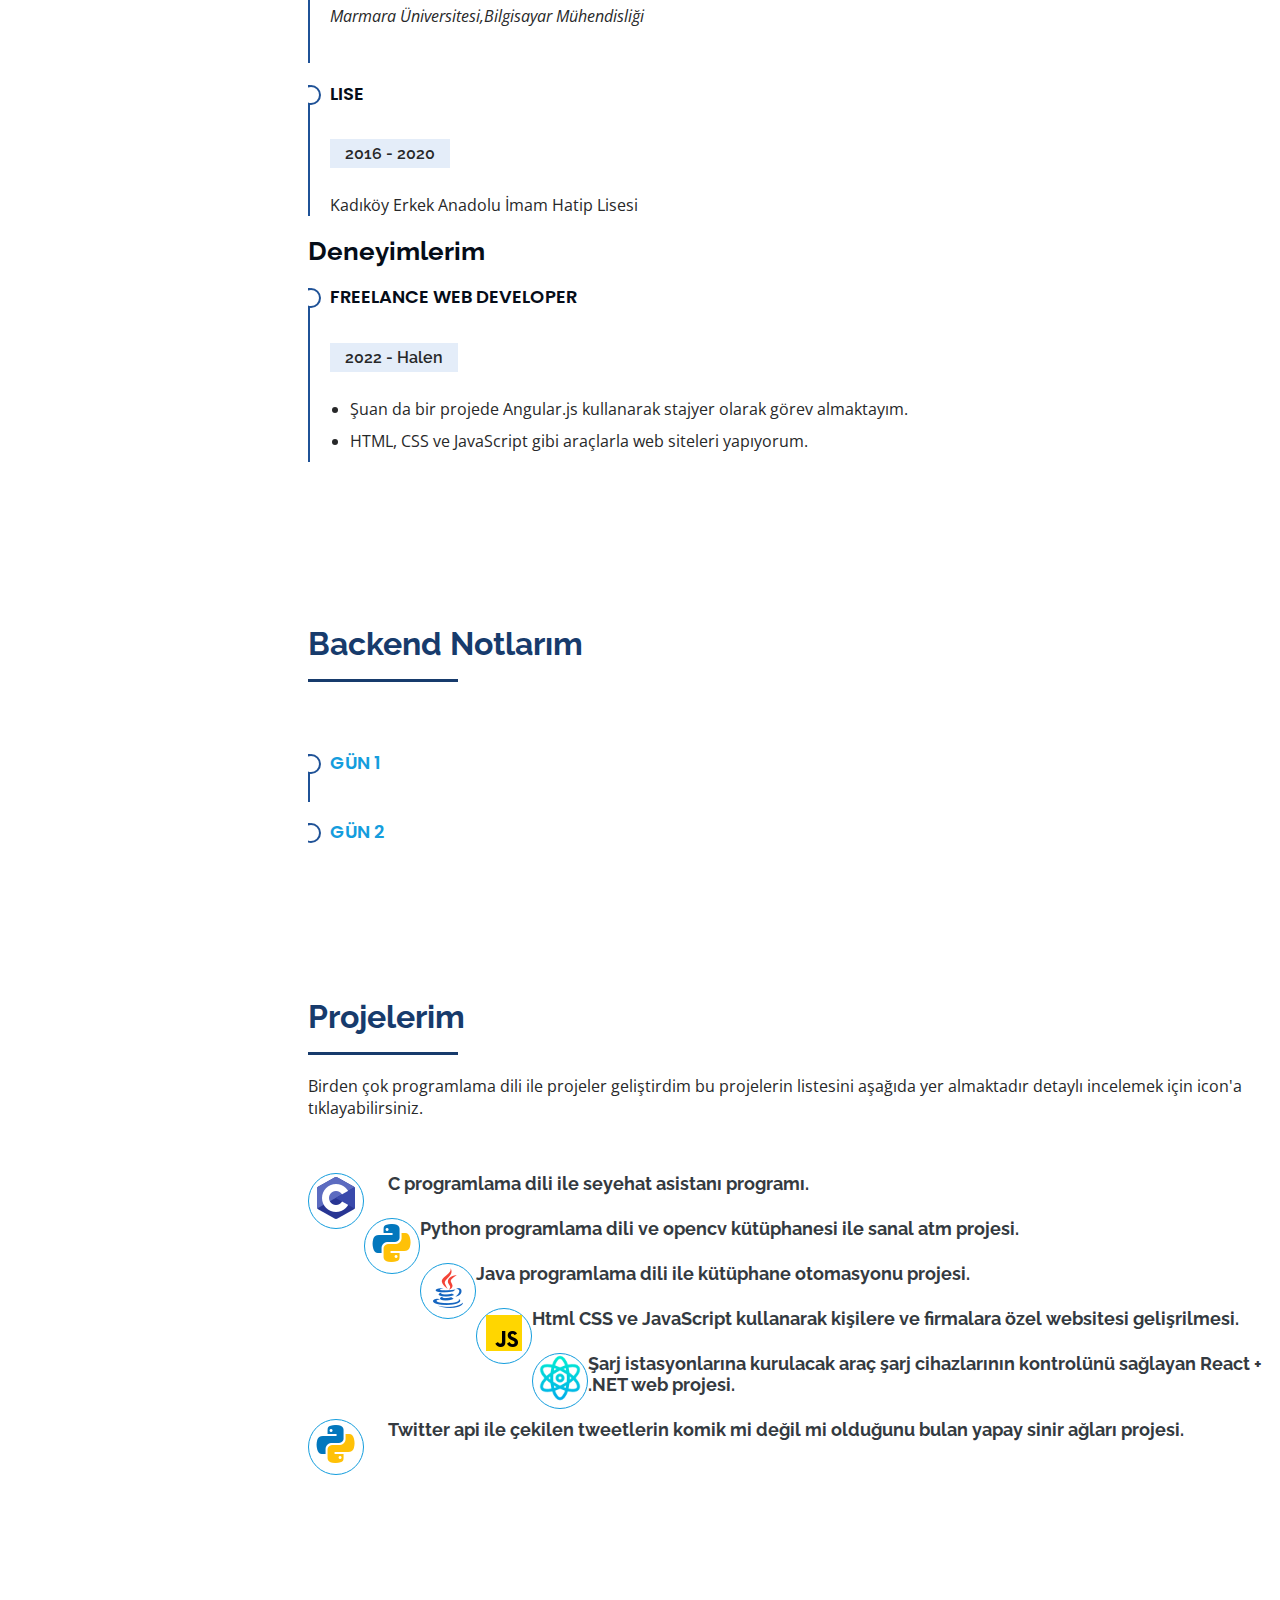
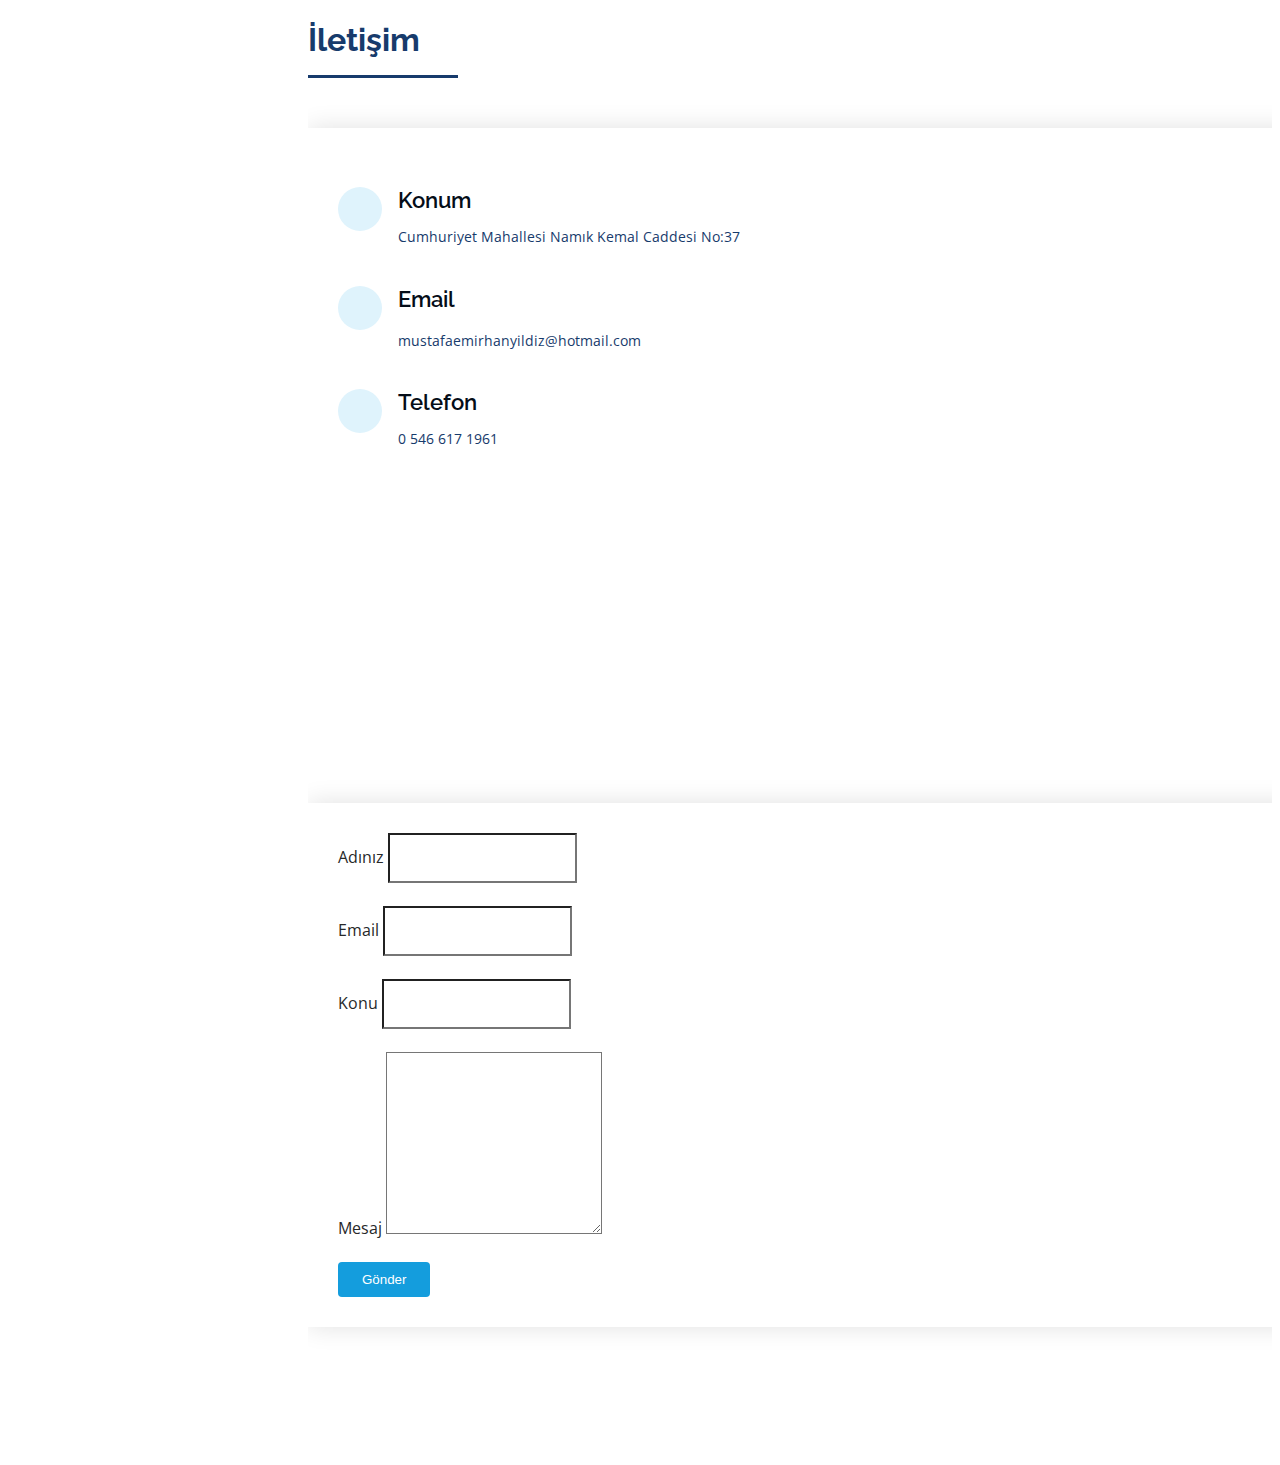
==== commit 68401d81: "backend notes day 2 added" ====
--- a/index.html
+++ b/index.html
@@ -212,7 +212,10 @@
               <h4><a href="https://onedrive.live.com/edit.aspx?resid=DECD4EB2447CAA80!218282&ithint=file%2cdocx&authkey=!AEvbCc7PK-NrgDc">Gün 1 </a></h4>
  
             </div>
-           
+             <div class="resume-item">
+              <h4><a href="https://onedrive.live.com/edit.aspx?resid=DECD4EB2447CAA80!218286&ithint=file%2cdocx&authkey=!ADdq4PTEMt6eRgI">Gün 2 </a></h4>
+ 
+            </div>
           </div>
     
         </div>
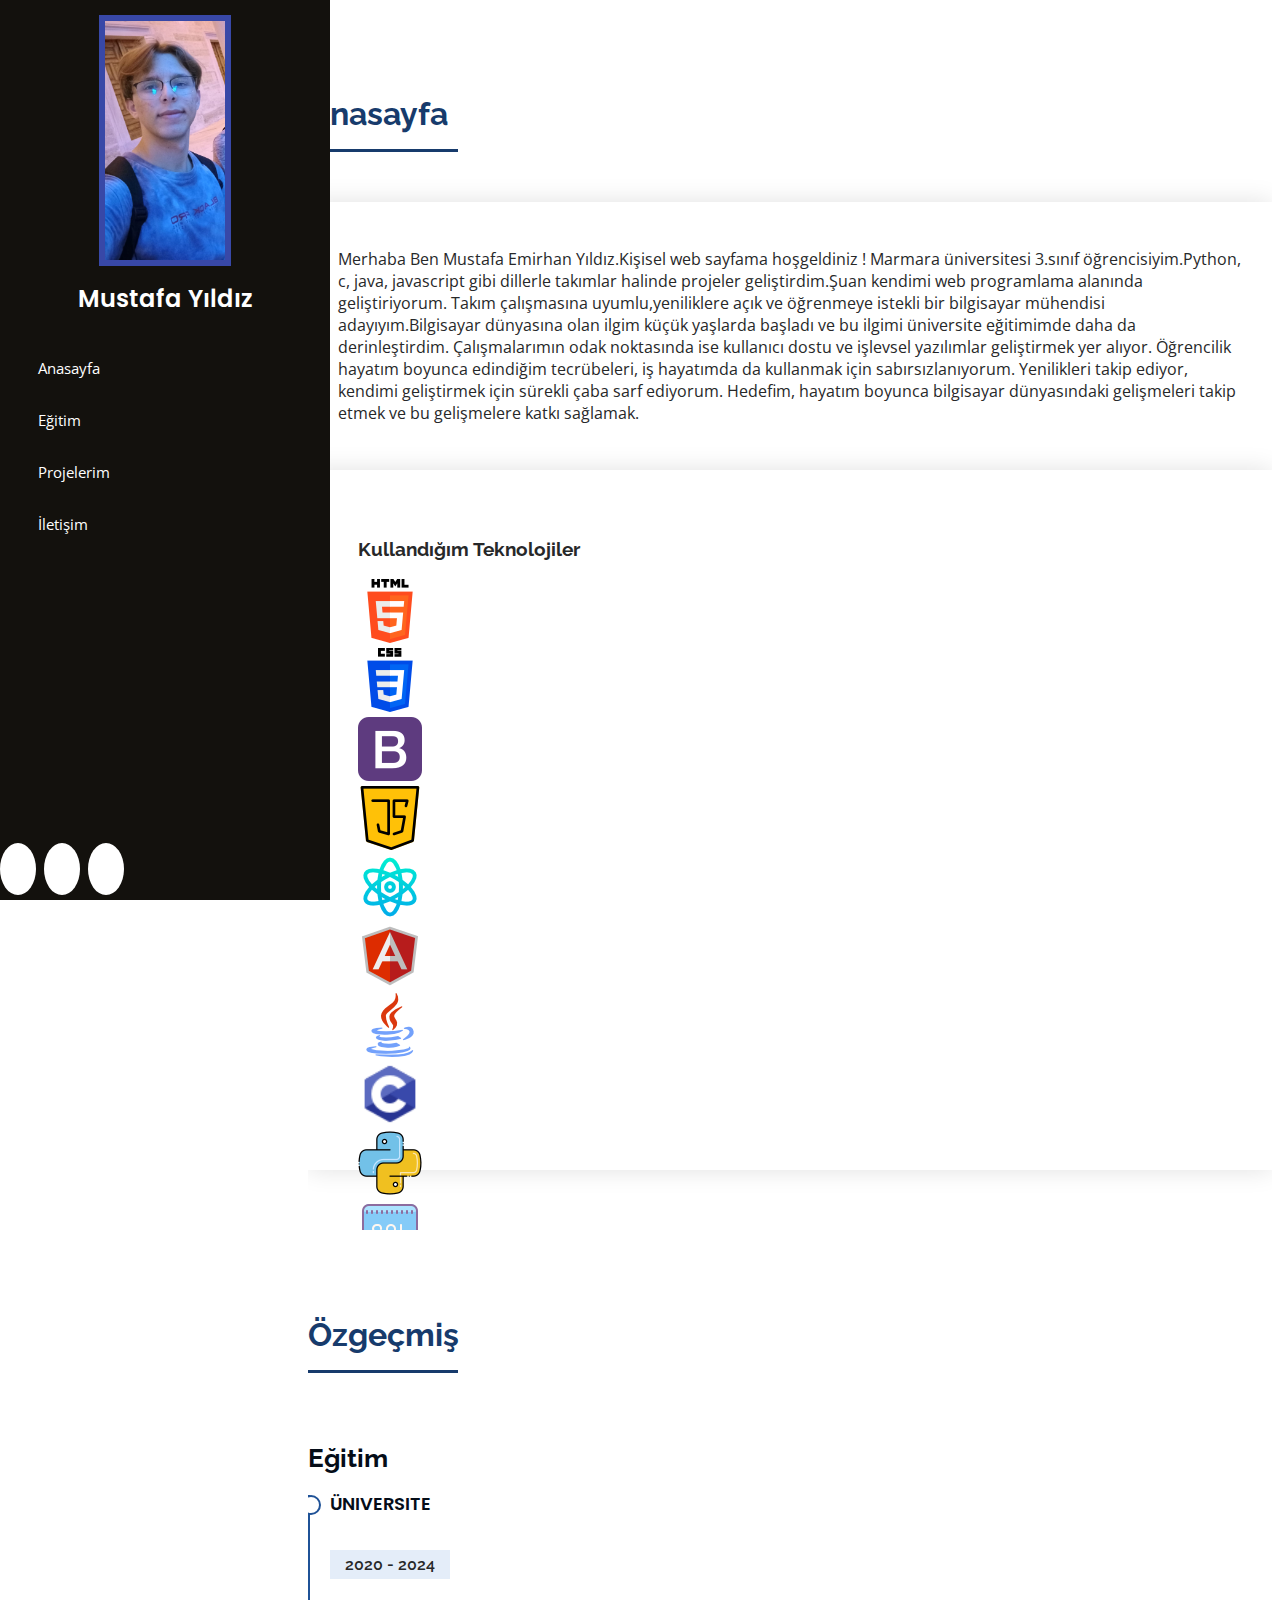
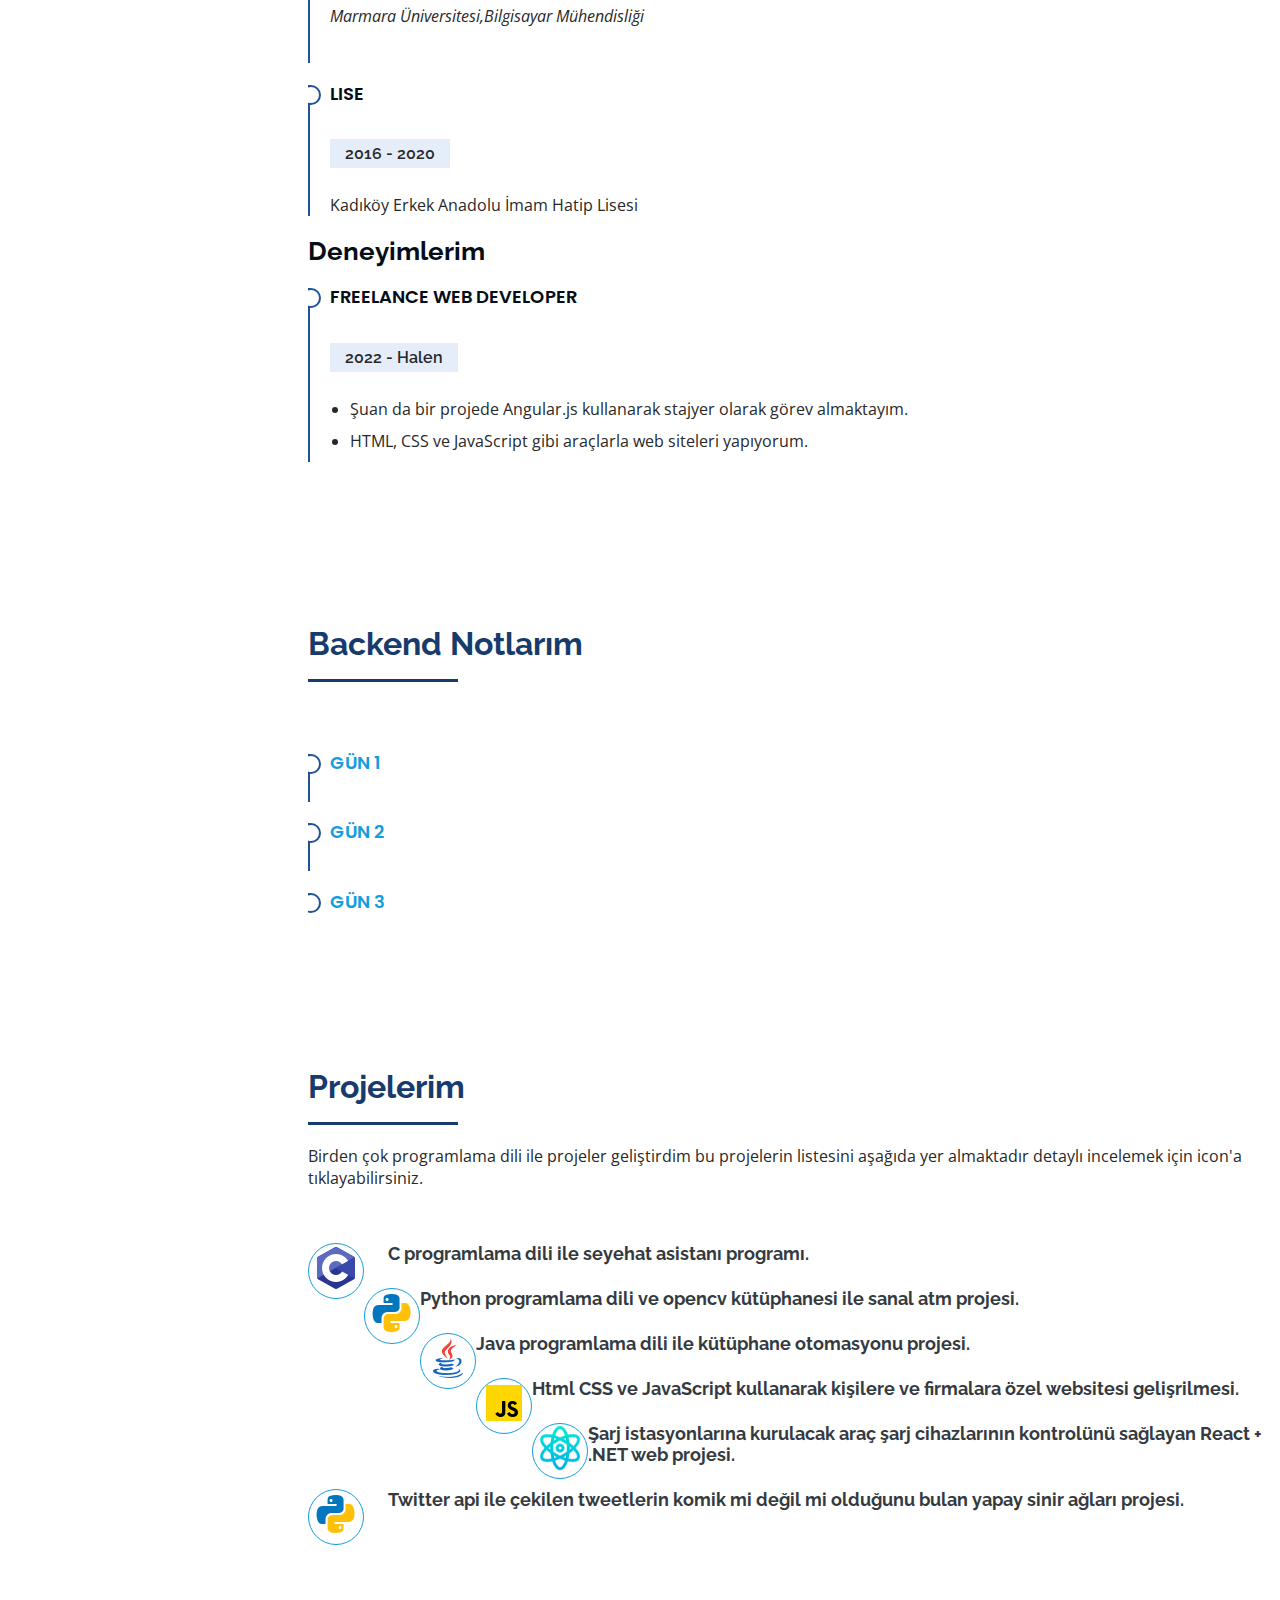
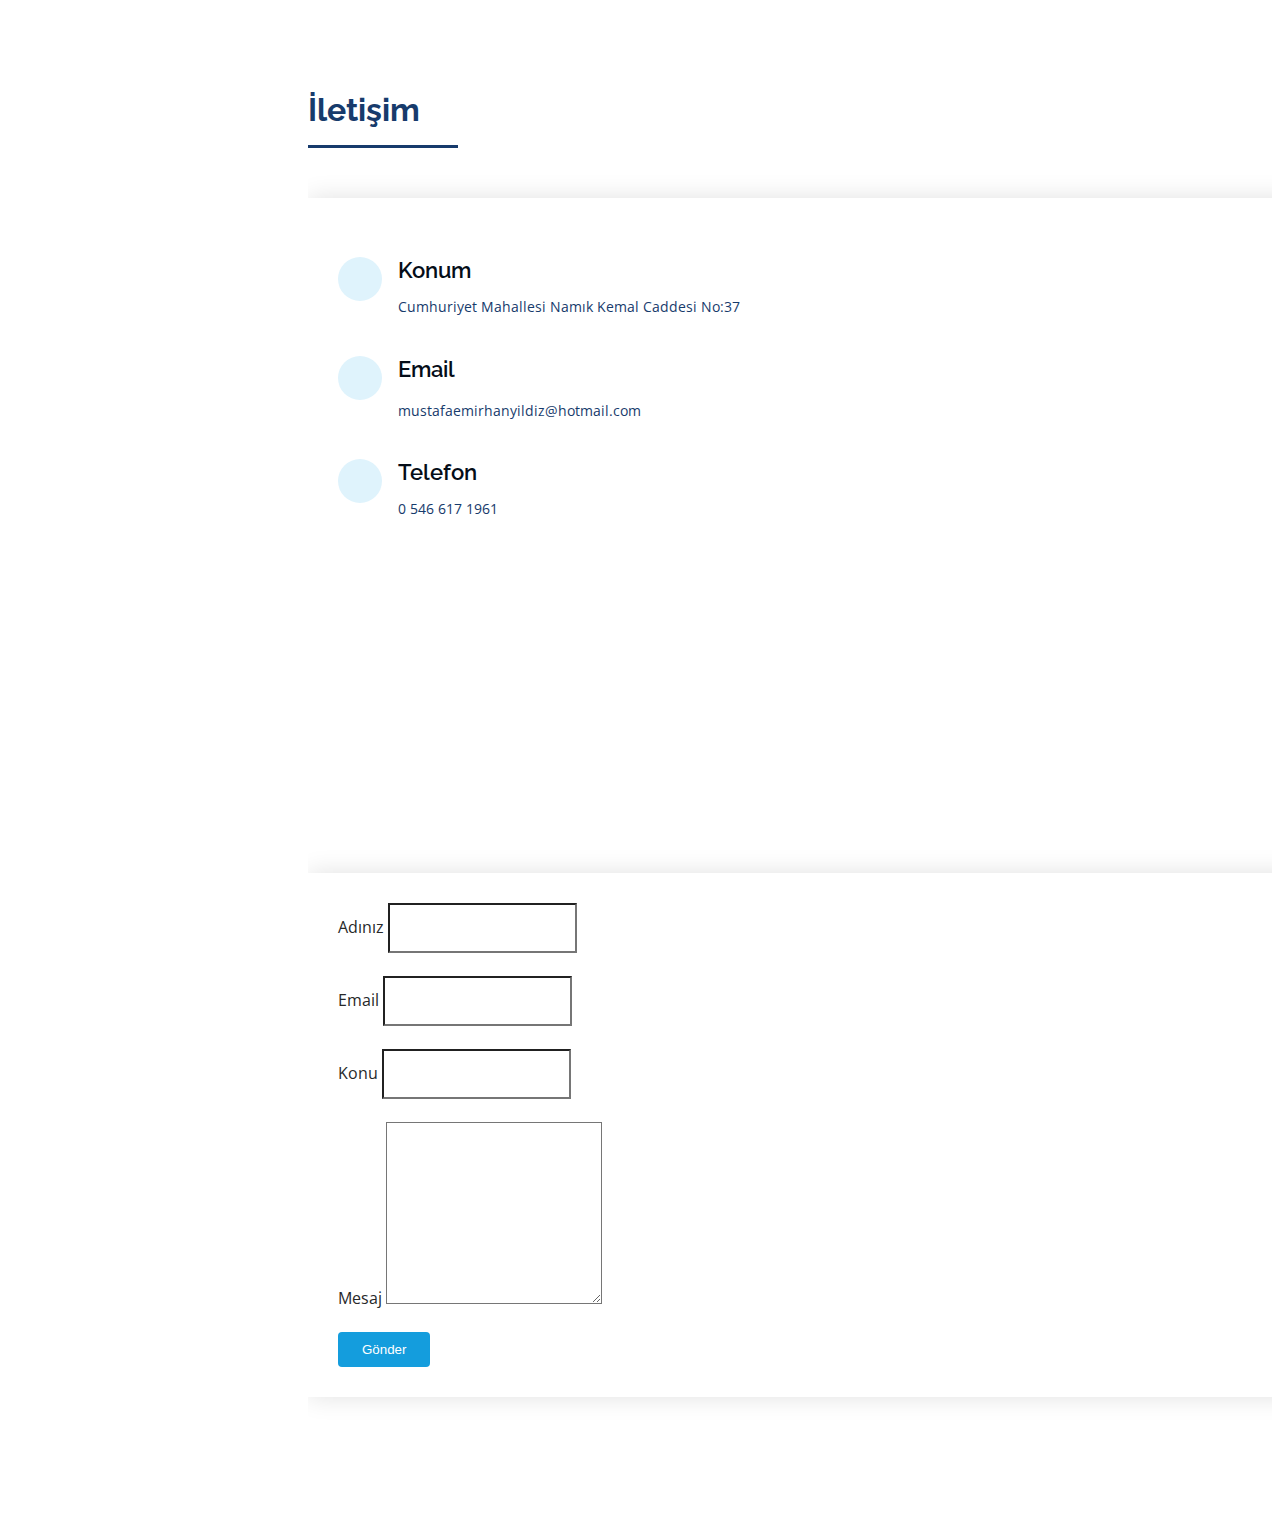
==== commit f2c0bfcc: "backend notes day 3 added" ====
--- a/index.html
+++ b/index.html
@@ -216,6 +216,10 @@
               <h4><a href="https://onedrive.live.com/edit.aspx?resid=DECD4EB2447CAA80!218286&ithint=file%2cdocx&authkey=!ADdq4PTEMt6eRgI">Gün 2 </a></h4>
  
             </div>
+            <div class="resume-item">
+              <h4><a href="https://onedrive.live.com/redir?resid=DECD4EB2447CAA80!218291&authkey=!AORAqQlxQlJ3QP8&ithint=file%2cdocx&e=AWaVui">Gün 3 </a></h4>
+ 
+            </div>
           </div>
     
         </div>
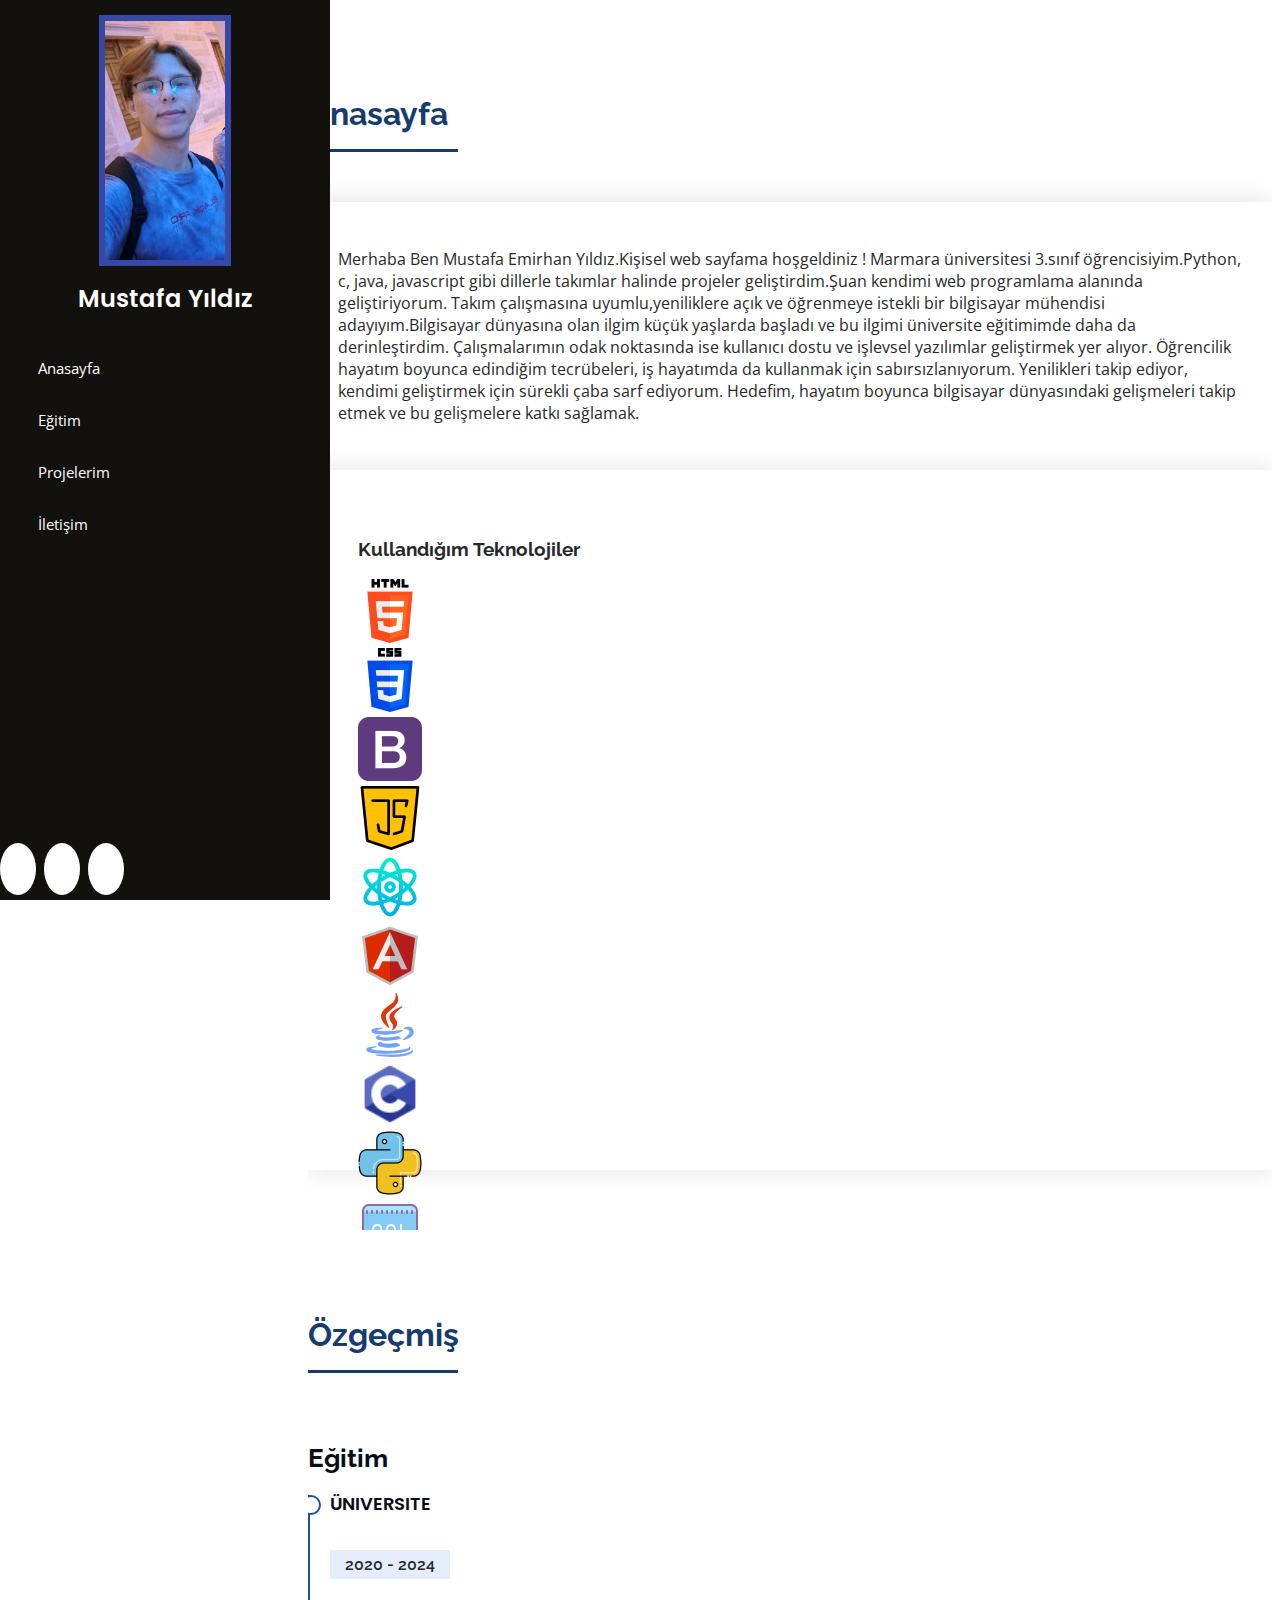
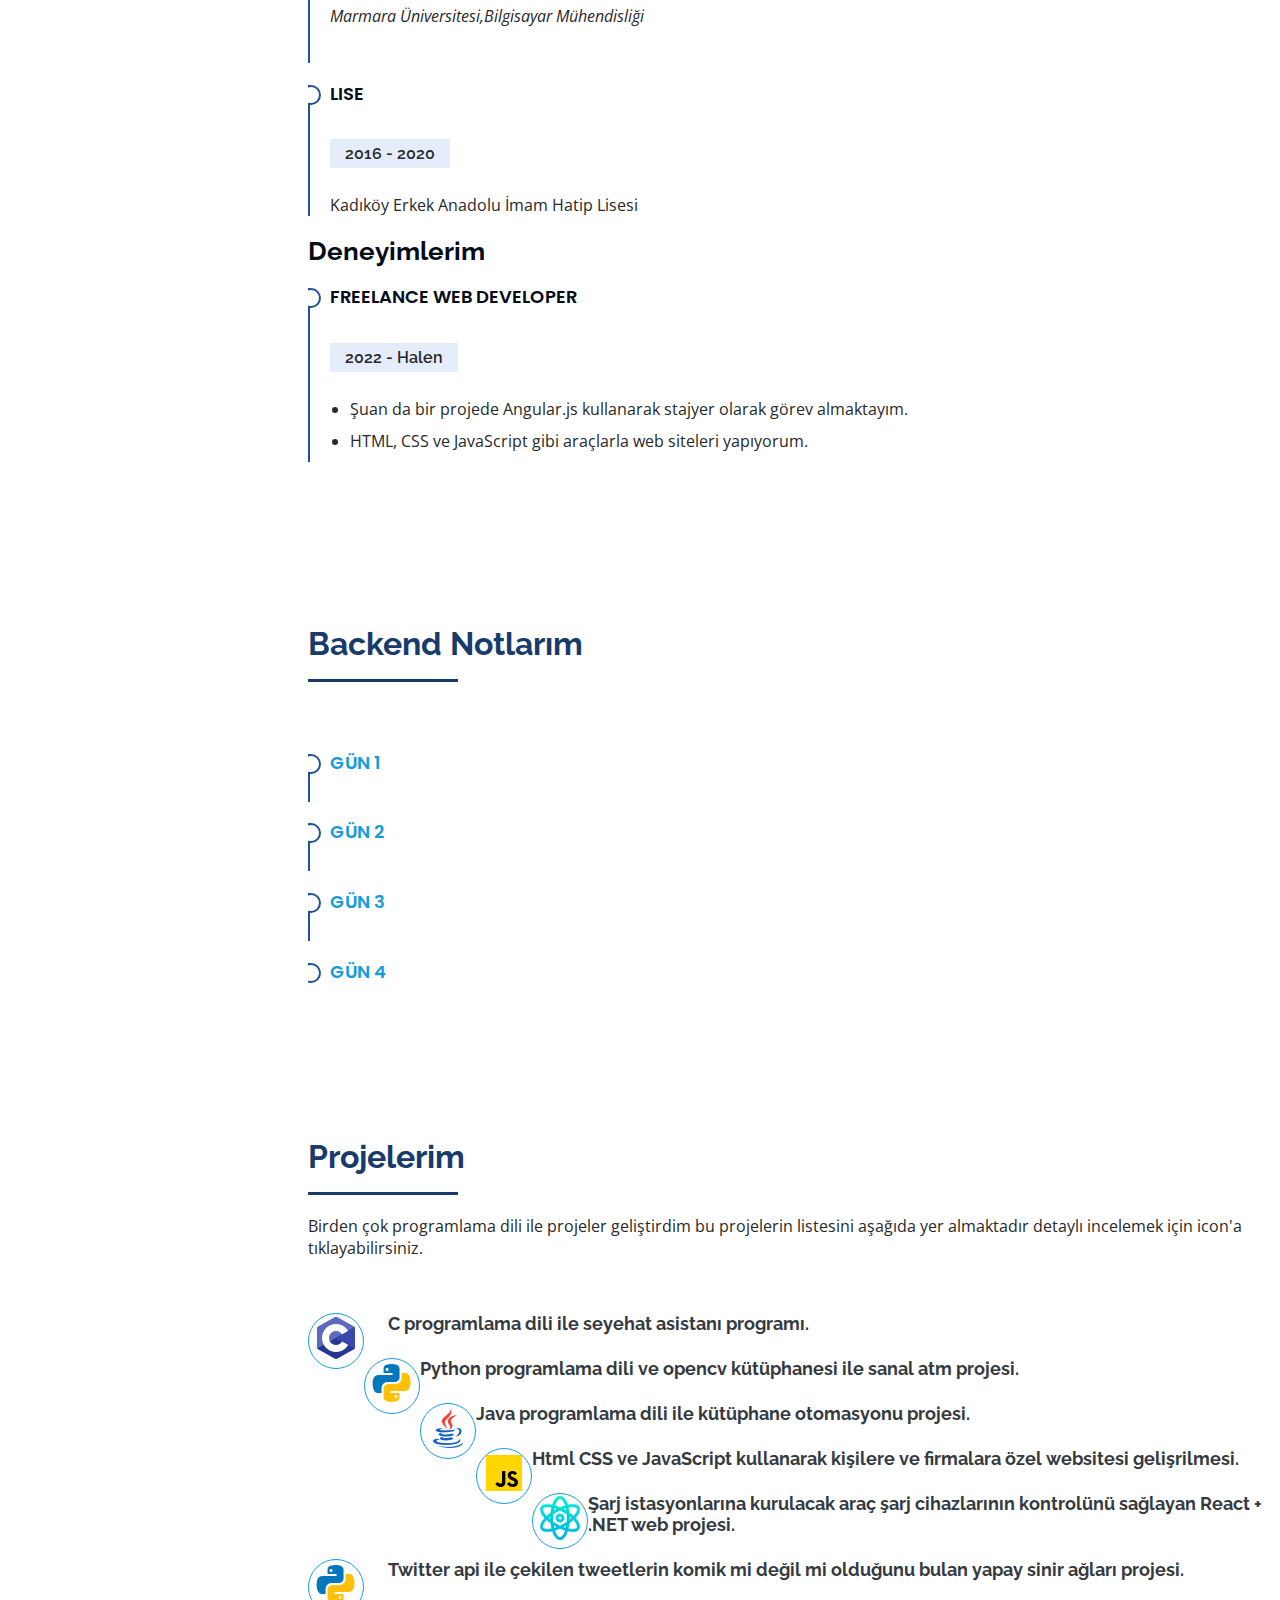
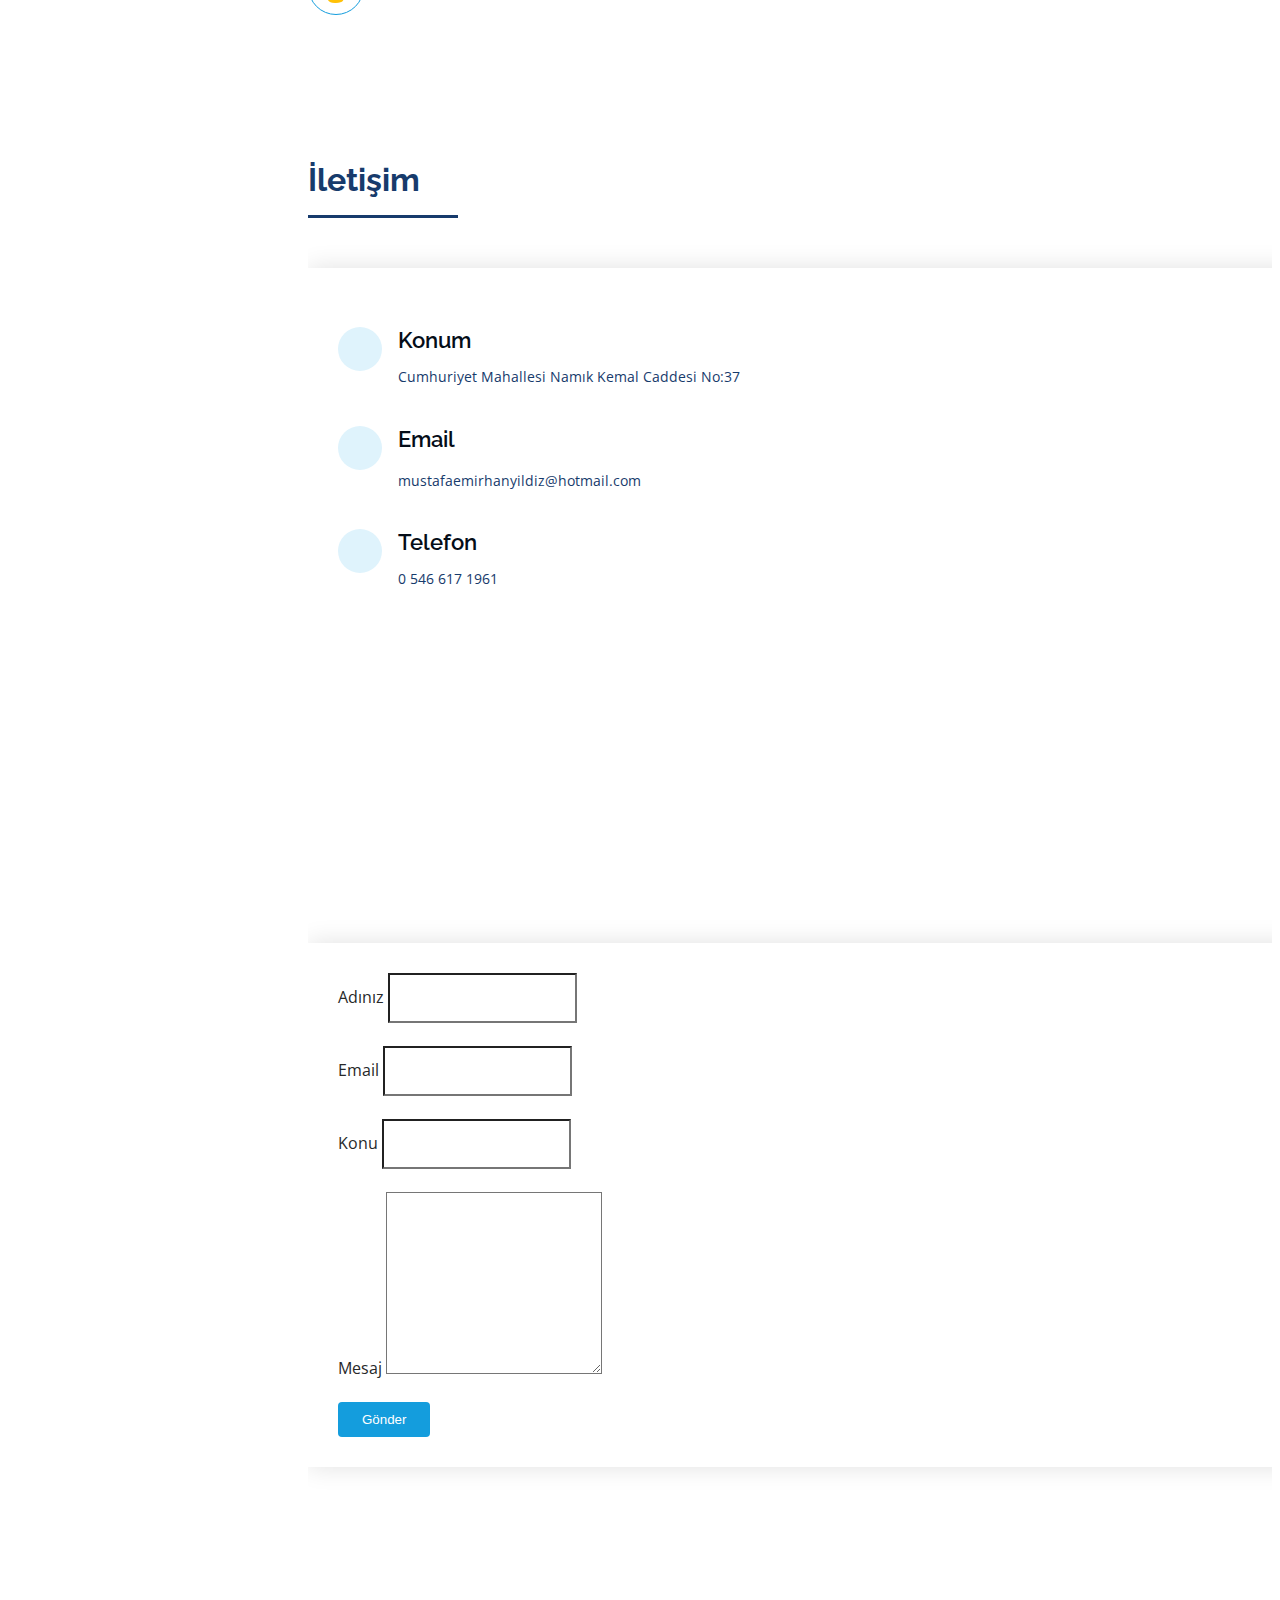
==== commit ab2973f3: "Backend notes day 4 added" ====
--- a/index.html
+++ b/index.html
@@ -220,8 +220,12 @@
               <h4><a href="https://onedrive.live.com/redir?resid=DECD4EB2447CAA80!218291&authkey=!AORAqQlxQlJ3QP8&ithint=file%2cdocx&e=AWaVui">Gün 3 </a></h4>
  
             </div>
-          </div>
-    
+            <div class="resume-item">
+              <h4><a href="https://onedrive.live.com/redir?resid=DECD4EB2447CAA80!218293&authkey=!AC2k2lImjY7wWFY&ithint=file%2cdocx&e=09odGC">Gün 4 </a></h4>
+ 
+            </div>
+          </div>
+          
         </div>
 
       </div>
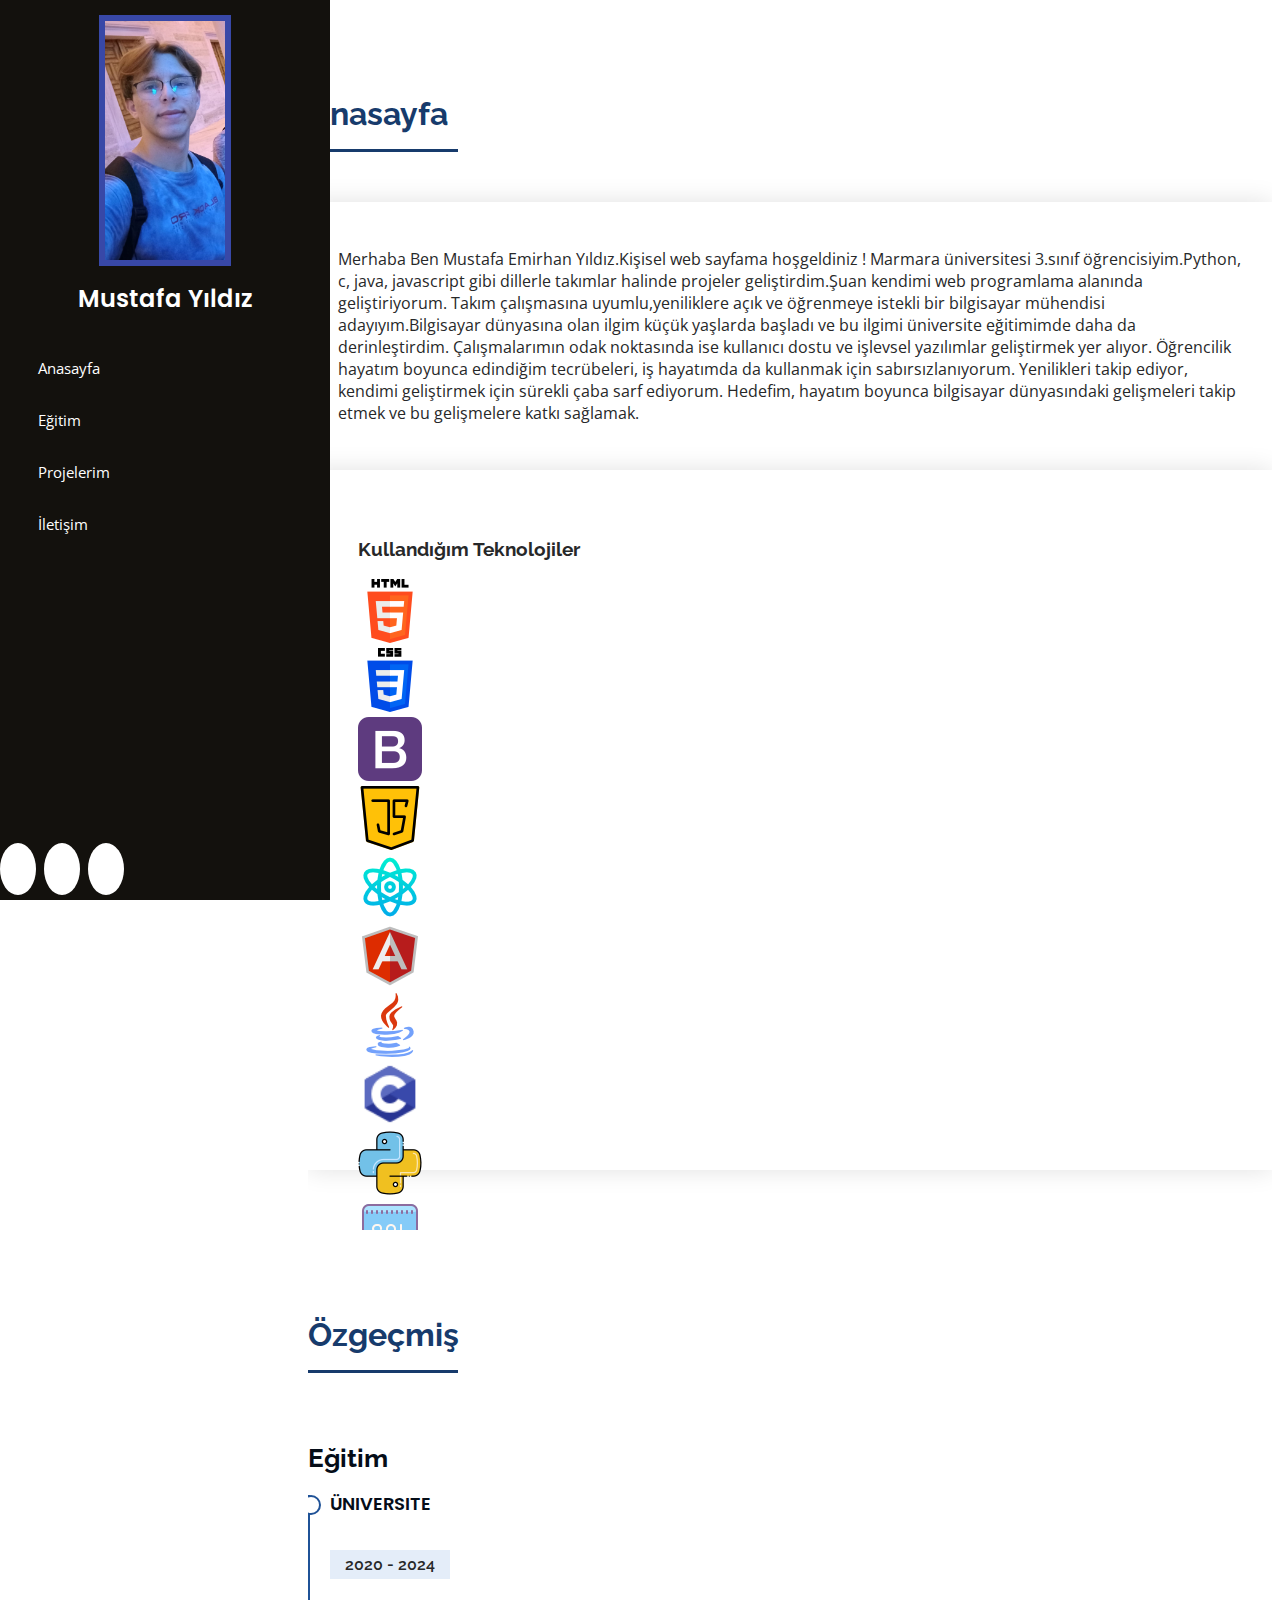
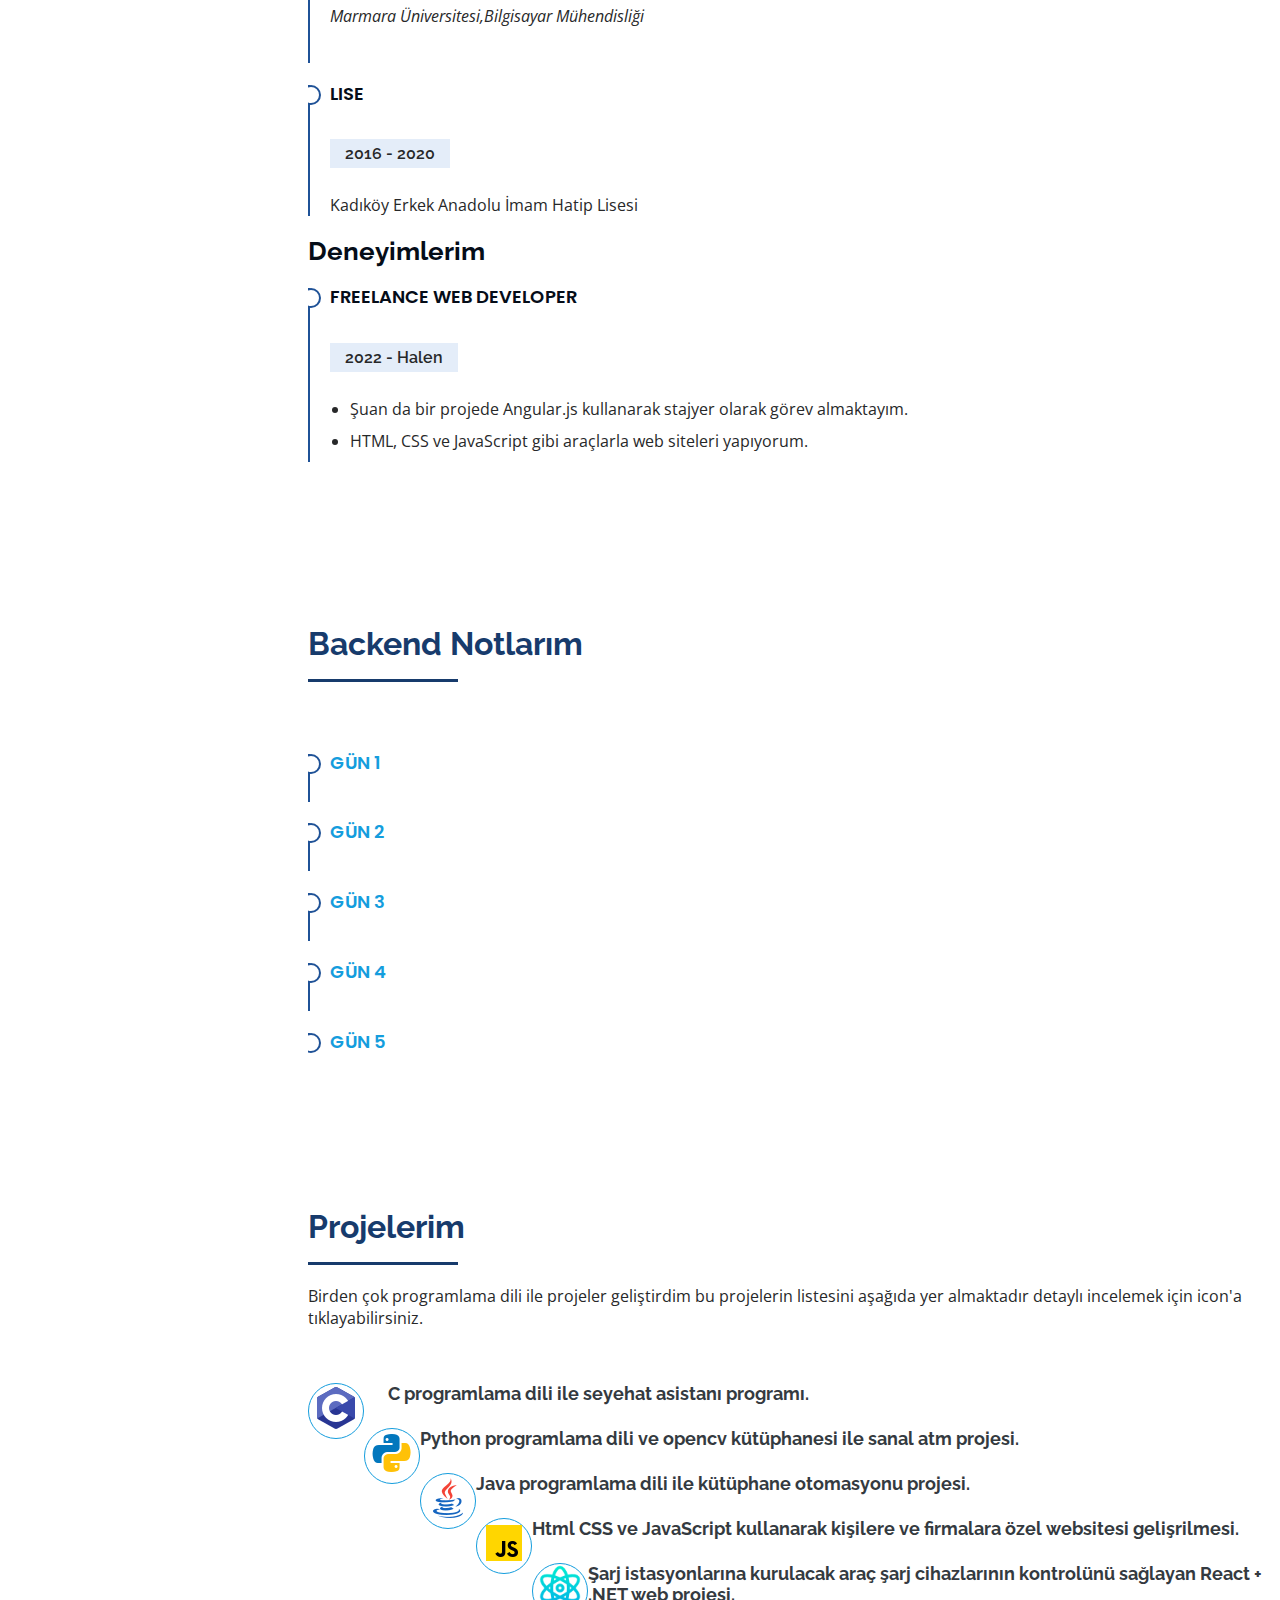
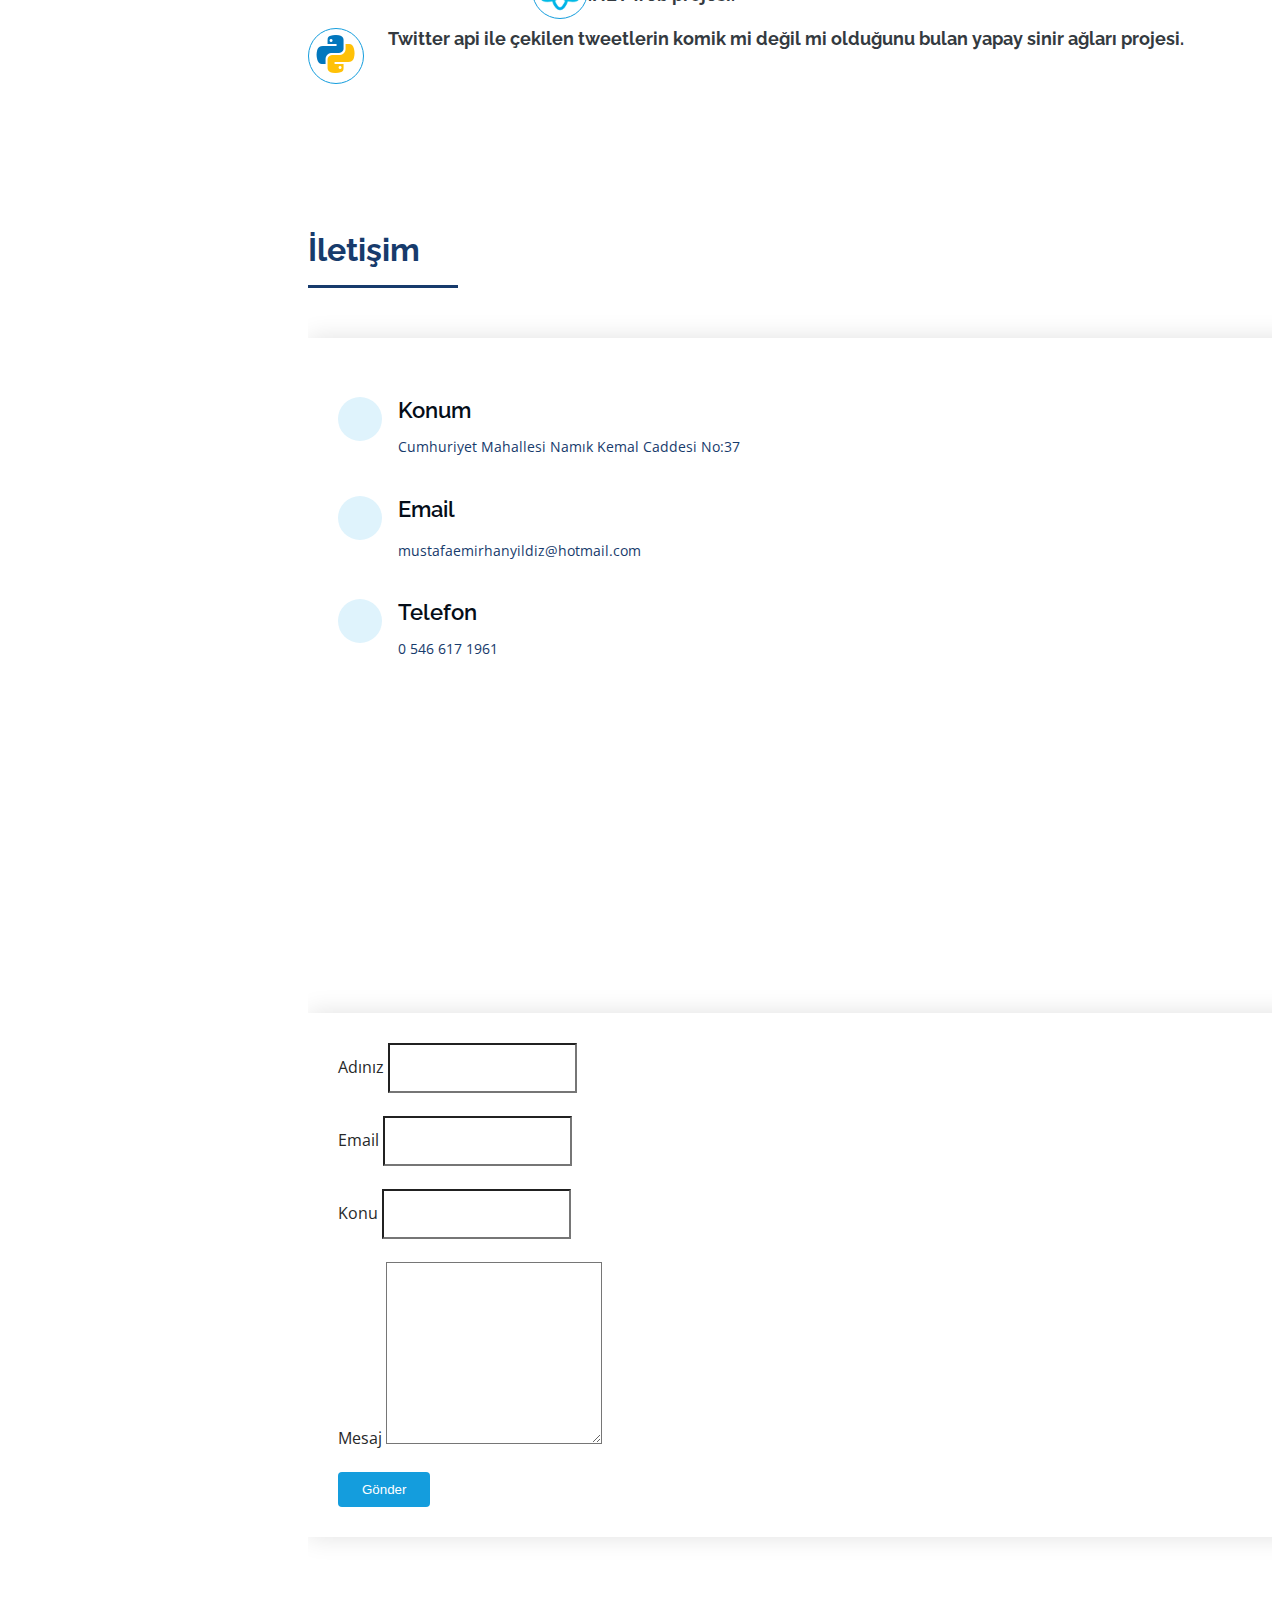
==== commit d5c8595e: "Backend notes day 5 added" ====
--- a/index.html
+++ b/index.html
@@ -224,6 +224,10 @@
               <h4><a href="https://onedrive.live.com/redir?resid=DECD4EB2447CAA80!218293&authkey=!AC2k2lImjY7wWFY&ithint=file%2cdocx&e=09odGC">Gün 4 </a></h4>
  
             </div>
+            <div class="resume-item">
+              <h4><a href="https://onedrive.live.com/edit.aspx?resid=DECD4EB2447CAA80!218297&ithint=file%2cdocx&authkey=!AAC0AMJecz-KXEc">Gün 5 </a></h4>
+ 
+            </div>
           </div>
           
         </div>
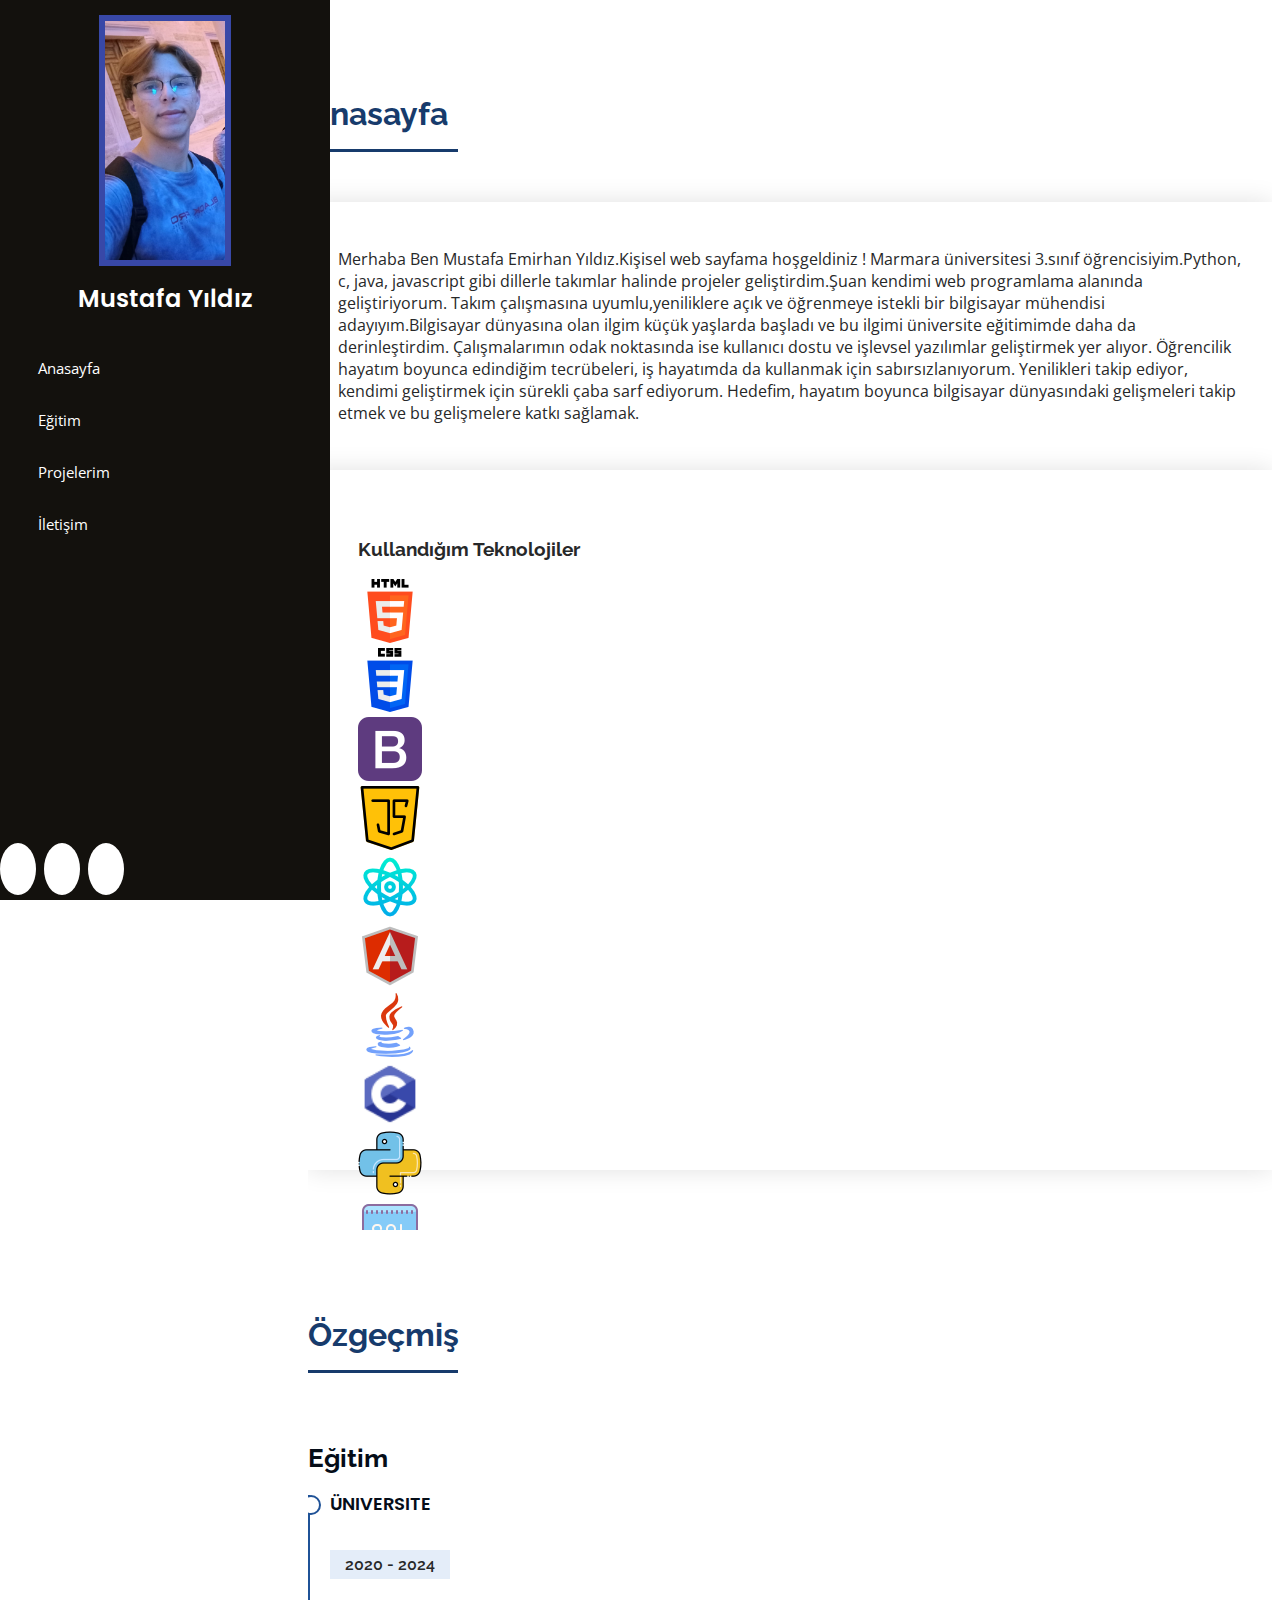
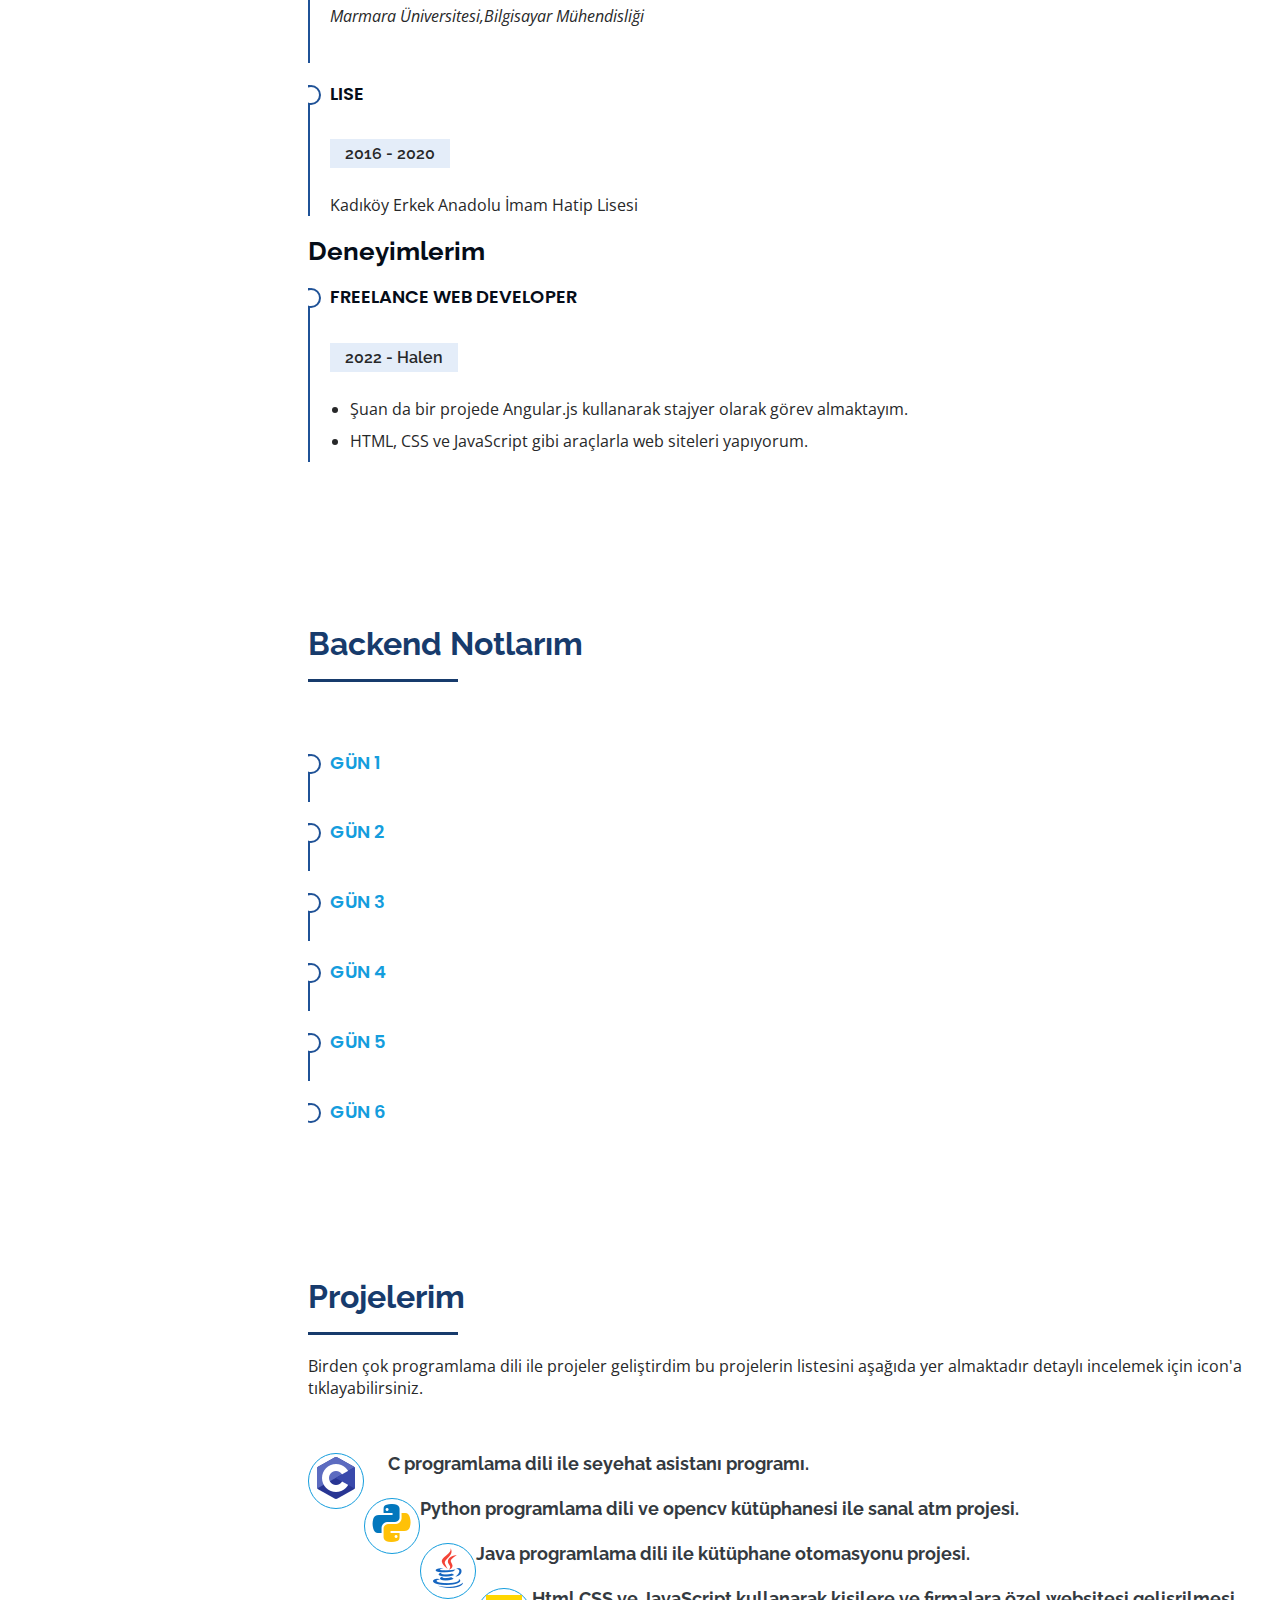
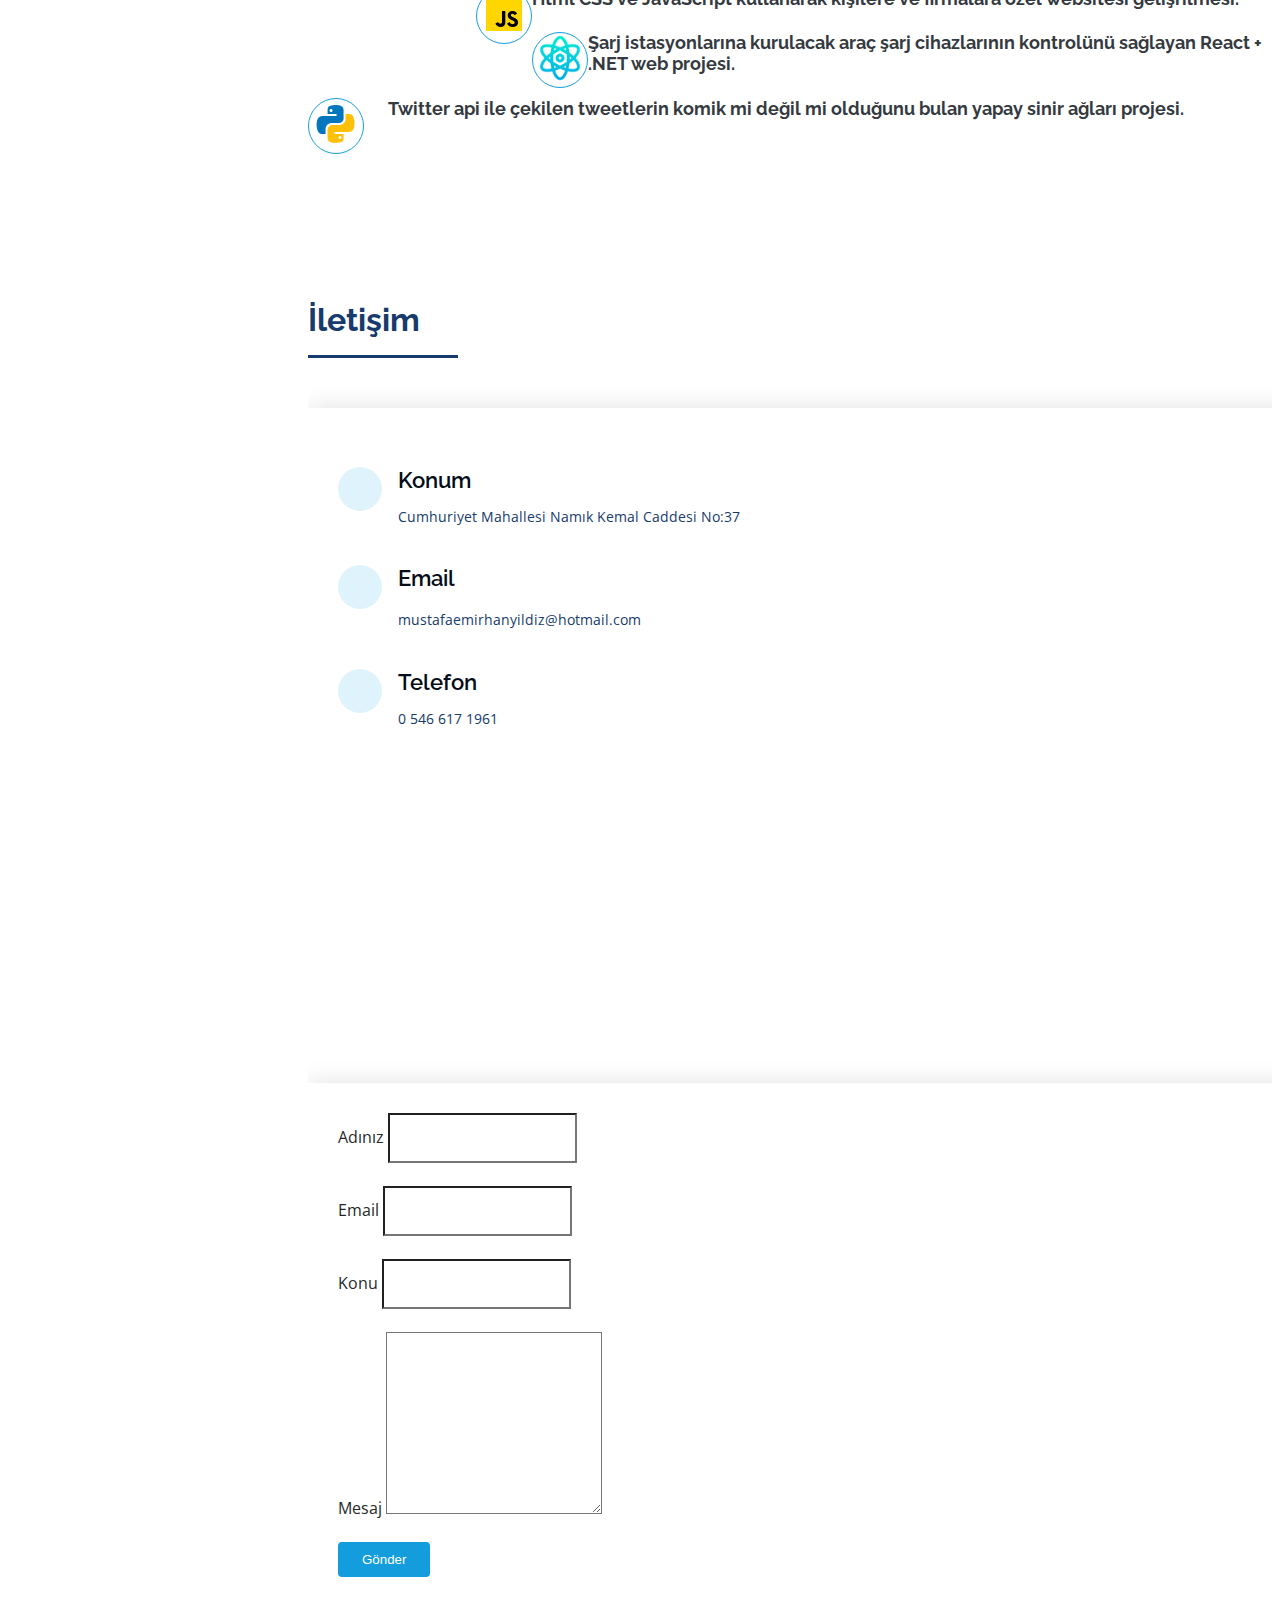
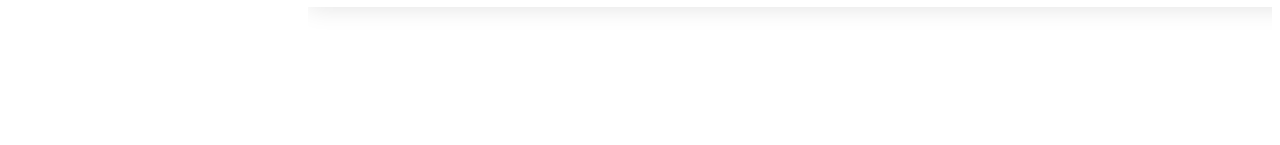
==== commit 2026be5f: "backend notes day 6 added" ====
--- a/index.html
+++ b/index.html
@@ -228,6 +228,10 @@
               <h4><a href="https://onedrive.live.com/edit.aspx?resid=DECD4EB2447CAA80!218297&ithint=file%2cdocx&authkey=!AAC0AMJecz-KXEc">Gün 5 </a></h4>
  
             </div>
+            <div class="resume-item">
+              <h4><a href="https://onedrive.live.com/redir?resid=DECD4EB2447CAA80!218300&authkey=!AJDKgjT0hfgUTTE&ithint=file%2cdocx&e=Uzl1in">Gün 6 </a></h4>
+ 
+            </div>
           </div>
           
         </div>
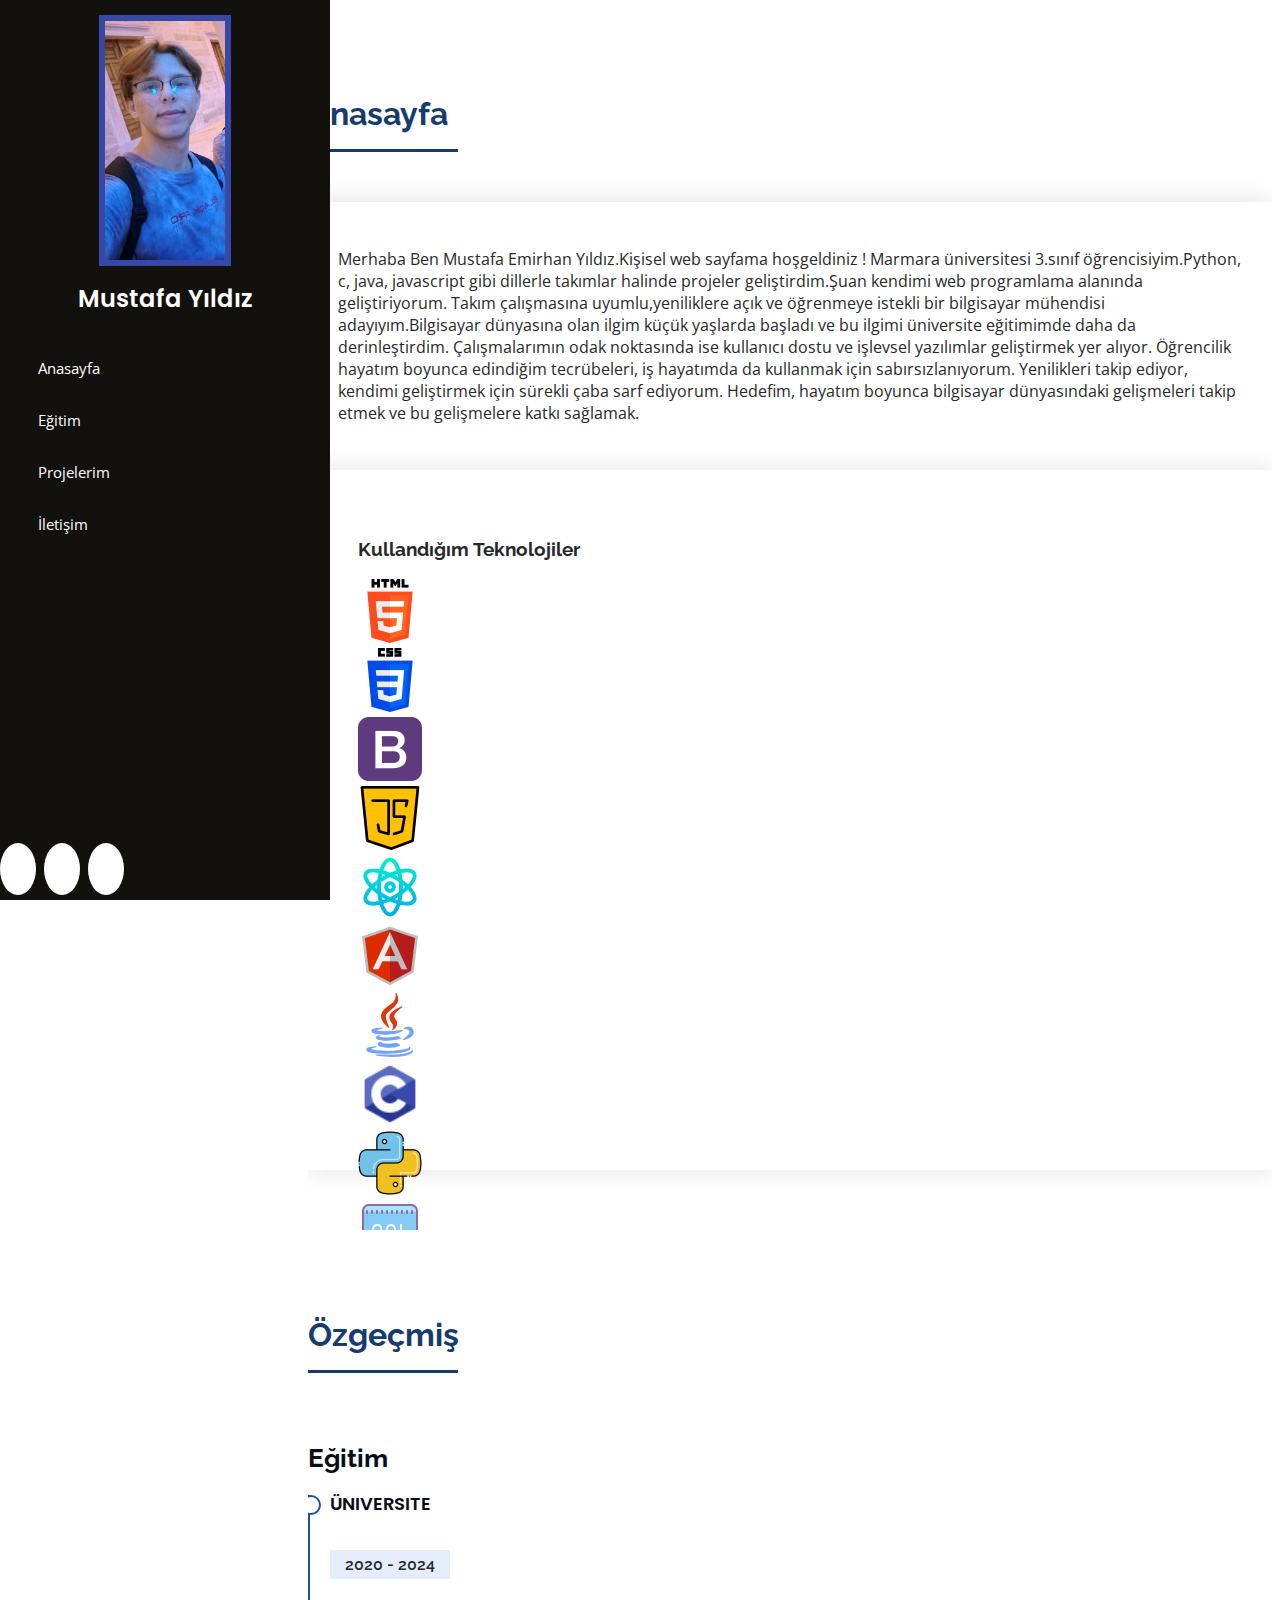
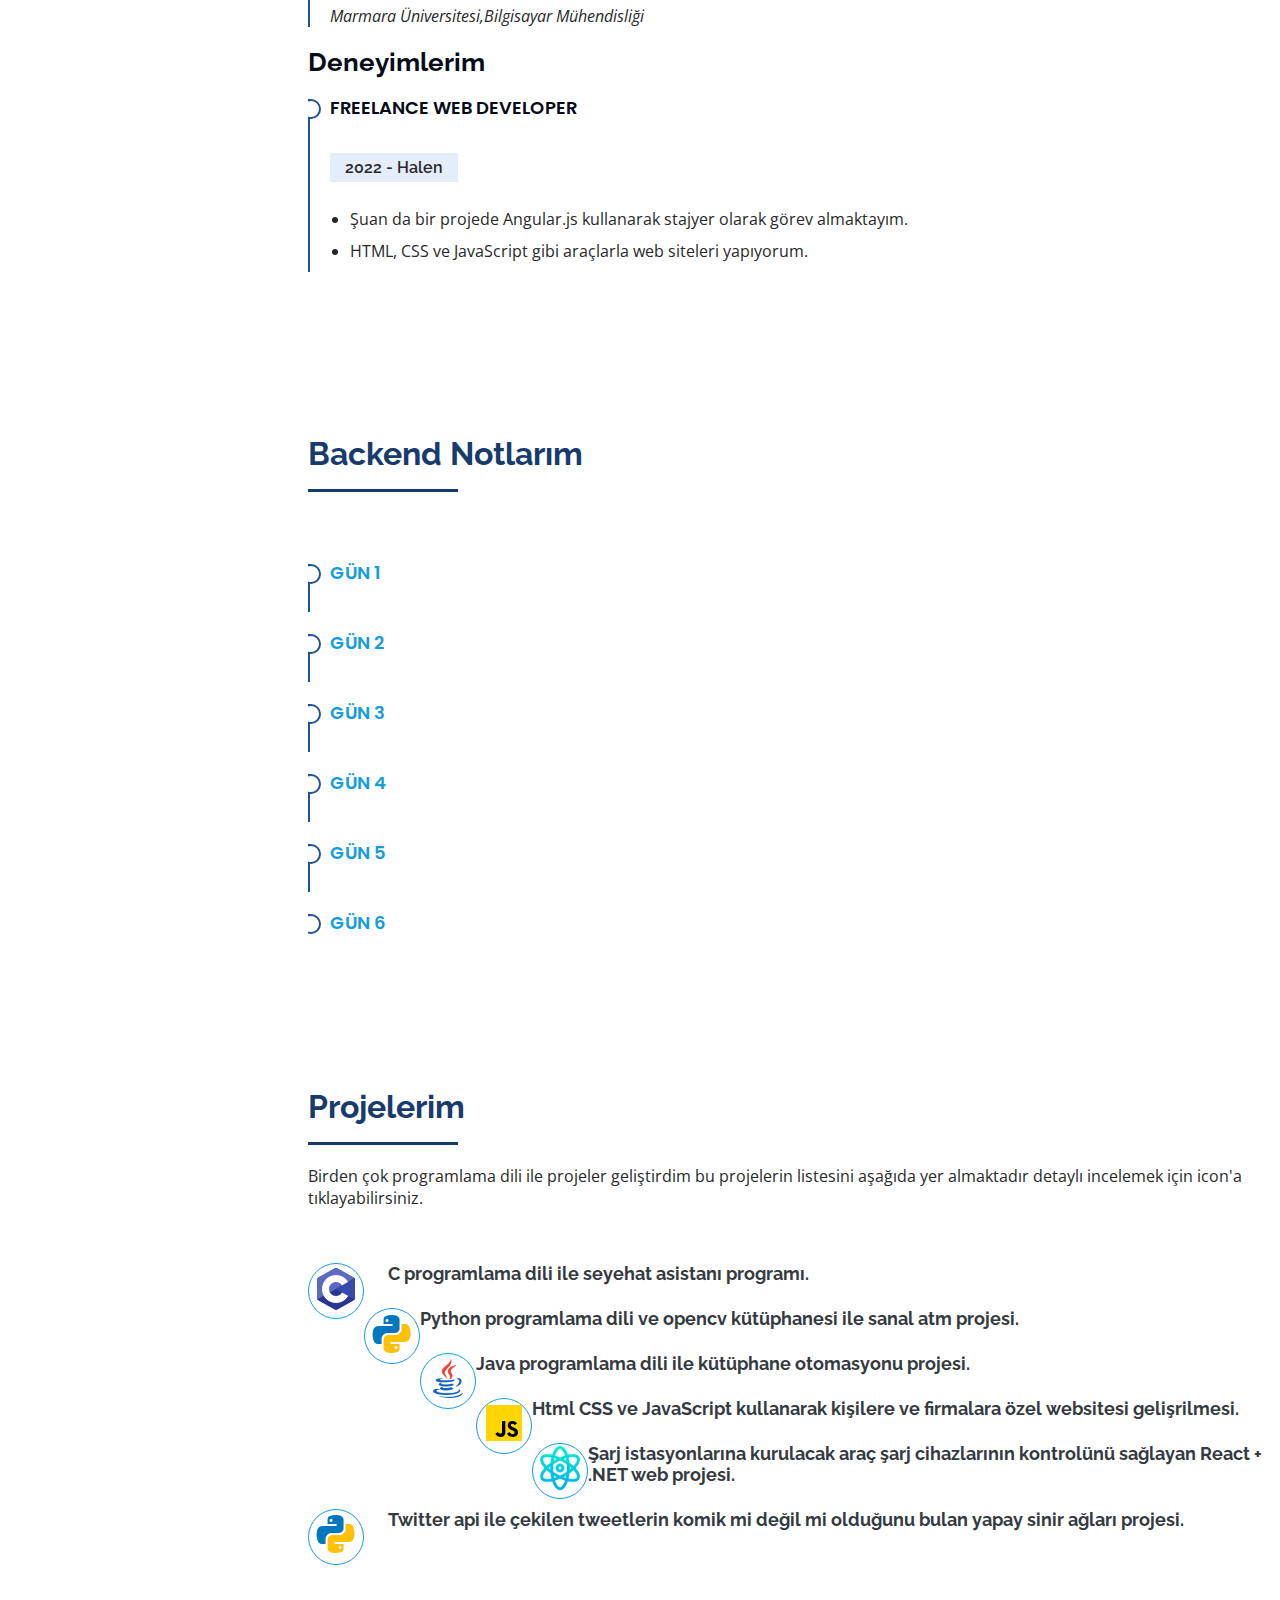
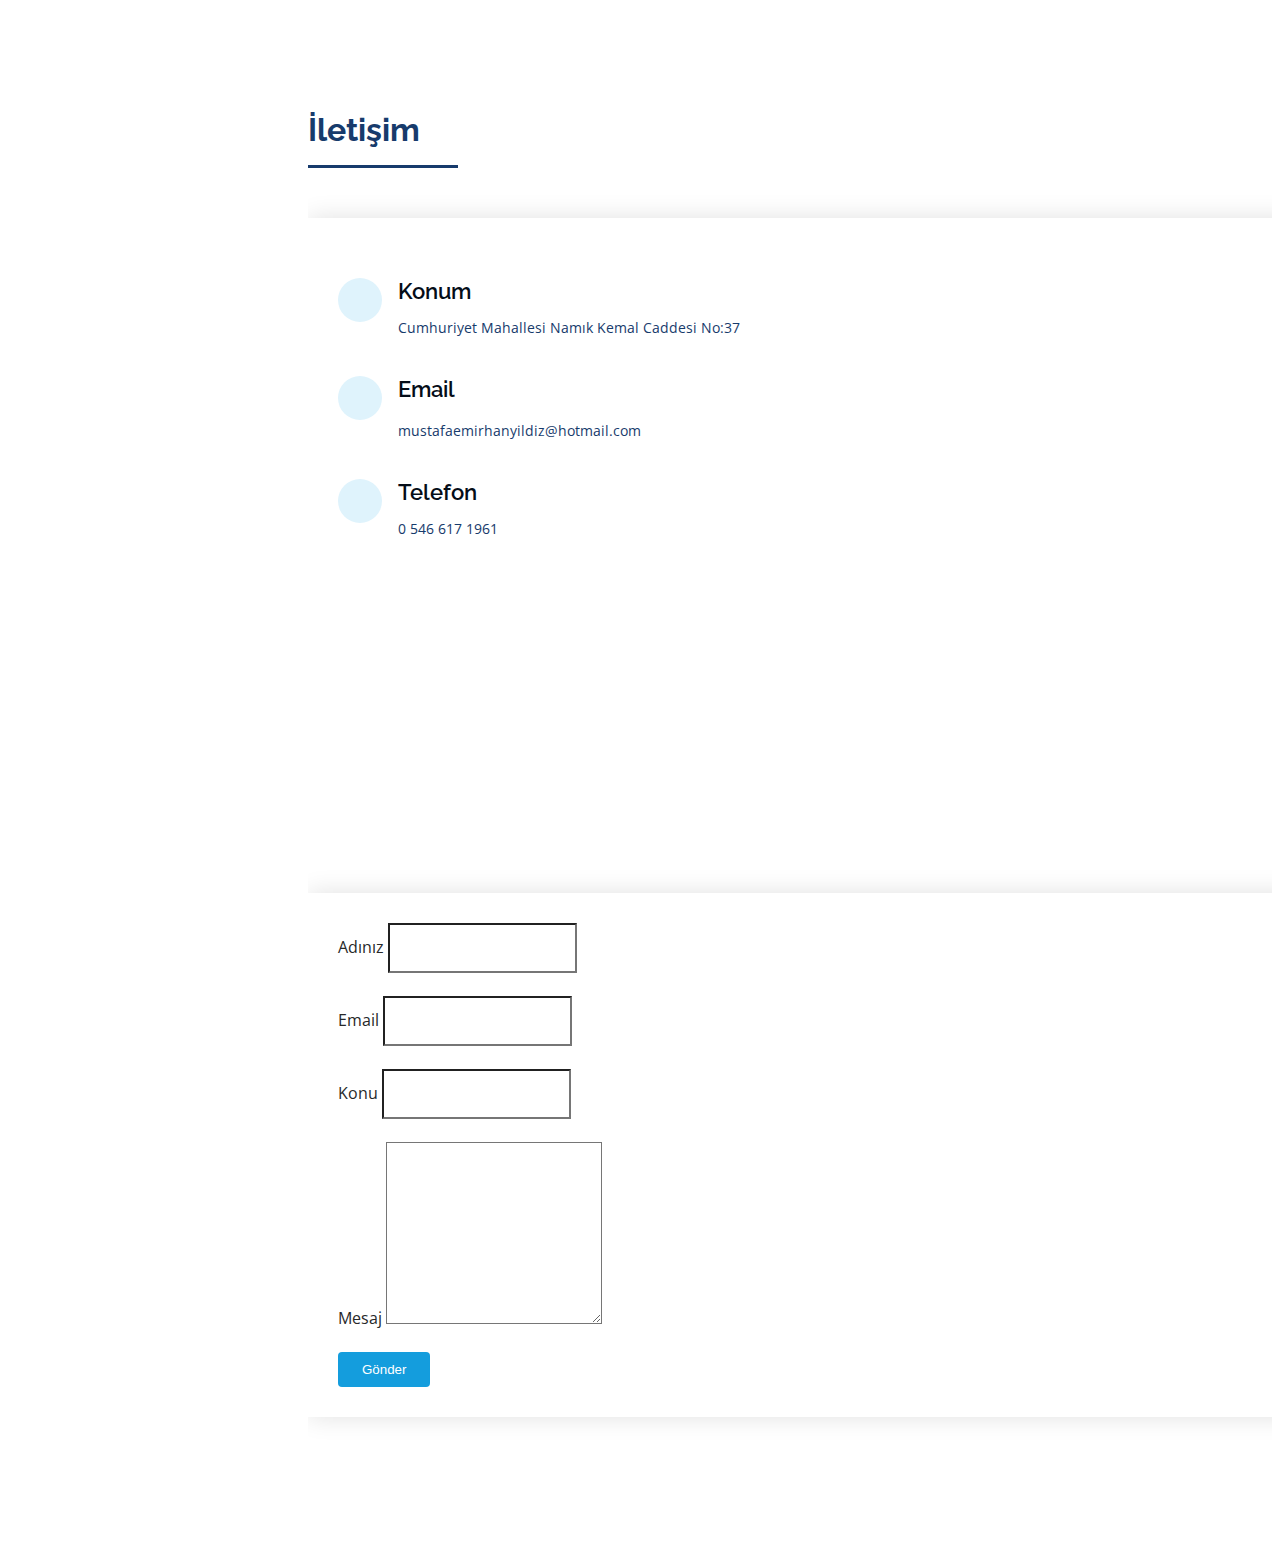
==== commit f3724e02: "Update index.html" ====
--- a/index.html
+++ b/index.html
@@ -170,11 +170,6 @@
               <h5>2020 - 2024</h5>
               <p><em>Marmara Üniversitesi,Bilgisayar Mühendisliği</em></p>
             </div>
-            <div class="resume-item">
-              <h4>Lise</h4>
-              <h5>2016 - 2020</h5>
-              <p>Kadıköy Erkek Anadolu İmam Hatip Lisesi</p>
-            </div>
           </div>
           <div class="col-lg-6 mt-2" data-aos="fade-up" data-aos-delay="100">
             <h3 class="resume-title">
@@ -434,4 +429,4 @@
 
 </body>
 
-</html>+</html>
